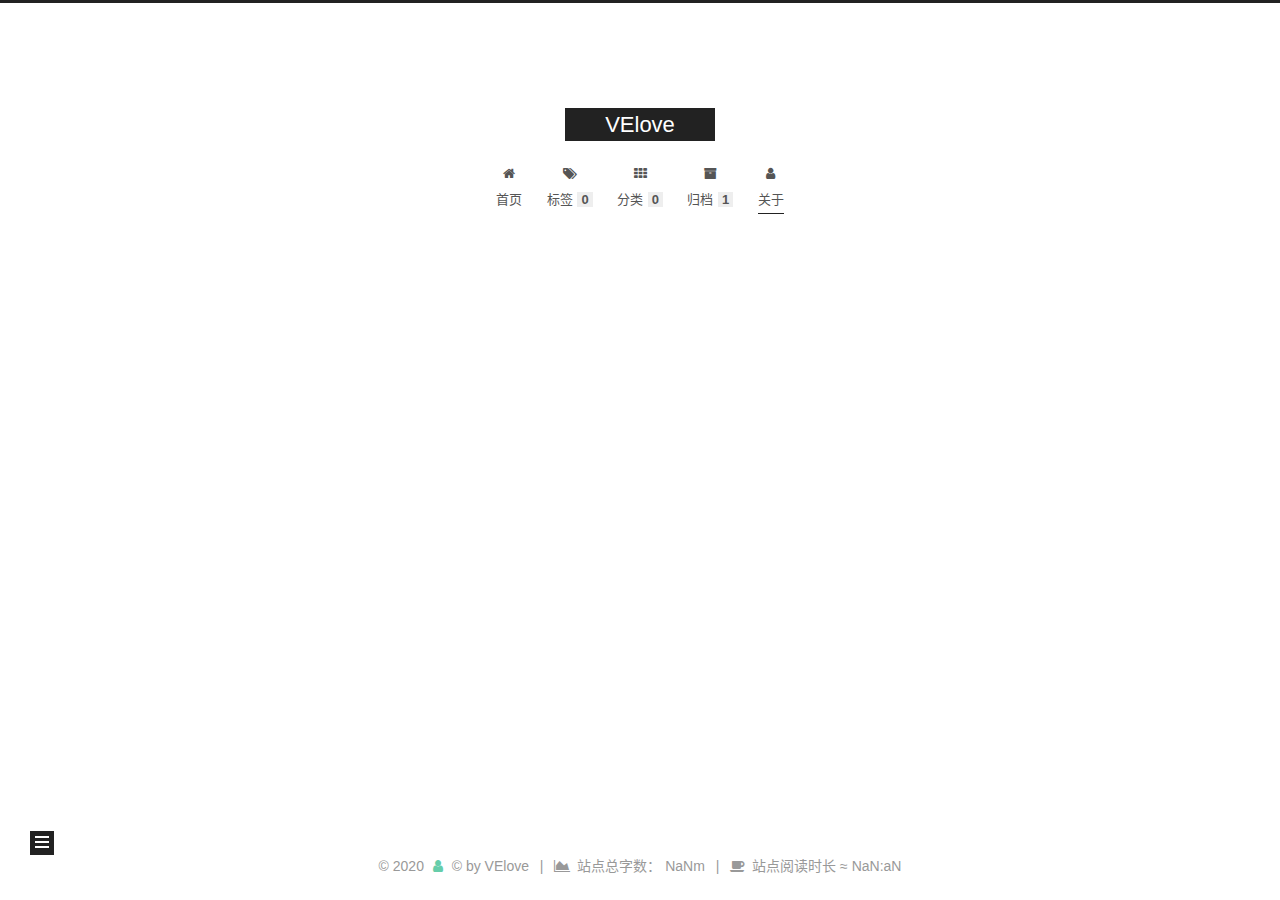
==== about/index.html @ 778637ce "Site updated: 2020-02-23 23:08:24" ====
<!DOCTYPE html>
<html lang="zh-CN">
<head>
  <meta charset="UTF-8">
<meta name="viewport" content="width=device-width, initial-scale=1, maximum-scale=2">
<meta name="theme-color" content="#222">
<meta name="generator" content="Hexo 4.2.0">
  <link rel="apple-touch-icon" sizes="180x180" href="/images/apple-touch-icon-next.png">
  <link rel="icon" type="image/png" sizes="32x32" href="/images/favicon-32x32-next.png">
  <link rel="icon" type="image/png" sizes="16x16" href="/images/favicon-16x16-next.png">
  <link rel="mask-icon" href="/images/logo.svg" color="#222">

<link rel="stylesheet" href="/css/main.css">


<link rel="stylesheet" href="/lib/font-awesome/css/font-awesome.min.css">

<script id="hexo-configurations">
    var NexT = window.NexT || {};
    var CONFIG = {"hostname":"bibibile.github.io","root":"/","scheme":"Muse","version":"7.7.1","exturl":false,"sidebar":{"position":"left","display":"post","padding":18,"offset":12,"onmobile":false},"copycode":{"enable":false,"show_result":false,"style":null},"back2top":{"enable":true,"sidebar":false,"scrollpercent":true},"bookmark":{"enable":false,"color":"#222","save":"auto"},"fancybox":false,"mediumzoom":false,"lazyload":false,"pangu":false,"comments":{"style":"tabs","active":null,"storage":true,"lazyload":false,"nav":null},"algolia":{"hits":{"per_page":10},"labels":{"input_placeholder":"Search for Posts","hits_empty":"We didn't find any results for the search: ${query}","hits_stats":"${hits} results found in ${time} ms"}},"localsearch":{"enable":false,"trigger":"auto","top_n_per_article":1,"unescape":false,"preload":false},"motion":{"enable":true,"async":false,"transition":{"post_block":"fadeIn","post_header":"slideDownIn","post_body":"slideDownIn","coll_header":"slideLeftIn","sidebar":"slideUpIn"}}};
  </script>

  <meta name="description" content="心中有猛虎却细嗅蔷薇">
<meta property="og:type" content="website">
<meta property="og:title" content="about">
<meta property="og:url" content="http://bibibile.github.io/about/index.html">
<meta property="og:site_name" content="VElove">
<meta property="og:description" content="心中有猛虎却细嗅蔷薇">
<meta property="og:locale" content="zh_CN">
<meta property="article:published_time" content="2020-02-23T12:32:43.000Z">
<meta property="article:modified_time" content="2020-02-23T12:32:43.561Z">
<meta property="article:author" content="VElove">
<meta name="twitter:card" content="summary">

<link rel="canonical" href="http://bibibile.github.io/about/">


<script id="page-configurations">
  // https://hexo.io/docs/variables.html
  CONFIG.page = {
    sidebar: "",
    isHome: false,
    isPost: false
  };
</script>

  <title>about | VElove
  </title>
  






  <noscript>
  <style>
  .use-motion .brand,
  .use-motion .menu-item,
  .sidebar-inner,
  .use-motion .post-block,
  .use-motion .pagination,
  .use-motion .comments,
  .use-motion .post-header,
  .use-motion .post-body,
  .use-motion .collection-header { opacity: initial; }

  .use-motion .site-title,
  .use-motion .site-subtitle {
    opacity: initial;
    top: initial;
  }

  .use-motion .logo-line-before i { left: initial; }
  .use-motion .logo-line-after i { right: initial; }
  </style>
</noscript>

</head>

<body itemscope itemtype="http://schema.org/WebPage">
  <div class="container use-motion">
    <div class="headband"></div>

    <header class="header" itemscope itemtype="http://schema.org/WPHeader">
      <div class="header-inner"><div class="site-brand-container">
  <div class="site-nav-toggle">
    <div class="toggle" aria-label="切换导航栏">
      <span class="toggle-line toggle-line-first"></span>
      <span class="toggle-line toggle-line-middle"></span>
      <span class="toggle-line toggle-line-last"></span>
    </div>
  </div>

  <div class="site-meta">

    <div>
      <a href="/" class="brand" rel="start">
        <span class="logo-line-before"><i></i></span>
        <span class="site-title">VElove</span>
        <span class="logo-line-after"><i></i></span>
      </a>
    </div>
  </div>

  <div class="site-nav-right"></div>
</div>


<nav class="site-nav">
  
  <ul id="menu" class="menu">
        <li class="menu-item menu-item-home">

    <a href="/" rel="section"><i class="fa fa-fw fa-home"></i>首页</a>

  </li>
        <li class="menu-item menu-item-tags">

    <a href="/tags/" rel="section"><i class="fa fa-fw fa-tags"></i>标签<span class="badge">0</span></a>

  </li>
        <li class="menu-item menu-item-categories">

    <a href="/categories/" rel="section"><i class="fa fa-fw fa-th"></i>分类<span class="badge">0</span></a>

  </li>
        <li class="menu-item menu-item-archives">

    <a href="/archives/" rel="section"><i class="fa fa-fw fa-archive"></i>归档<span class="badge">1</span></a>

  </li>
        <li class="menu-item menu-item-about">

    <a href="/about/" rel="section"><i class="fa fa-fw fa-user"></i>关于</a>

  </li>
  </ul>

</nav>
</div>
    </header>

    
  <div class="back-to-top">
    <i class="fa fa-arrow-up"></i>
    <span>0%</span>
  </div>


    <main class="main">
      <div class="main-inner">
        <div class="content-wrap">
          
  
  

          <div class="content">
            

  <div class="posts-expand">
    
    
    
    <div class="post-block" lang="zh-CN">
      <header class="post-header">

<h1 class="post-title" itemprop="name headline">about
</h1>

<div class="post-meta">
  

</div>

</header>

      
      
      
      <div class="post-body">
          
      </div>
      
      
      
    </div>
    

    
    
    
  </div>


          </div>
          

<script>
  window.addEventListener('tabs:register', () => {
    let activeClass = CONFIG.comments.activeClass;
    if (CONFIG.comments.storage) {
      activeClass = localStorage.getItem('comments_active') || activeClass;
    }
    if (activeClass) {
      let activeTab = document.querySelector(`a[href="#comment-${activeClass}"]`);
      if (activeTab) {
        activeTab.click();
      }
    }
  });
  if (CONFIG.comments.storage) {
    window.addEventListener('tabs:click', event => {
      if (!event.target.matches('.tabs-comment .tab-content .tab-pane')) return;
      let commentClass = event.target.classList[1];
      localStorage.setItem('comments_active', commentClass);
    });
  }
</script>

        </div>
          
  
  <div class="toggle sidebar-toggle">
    <span class="toggle-line toggle-line-first"></span>
    <span class="toggle-line toggle-line-middle"></span>
    <span class="toggle-line toggle-line-last"></span>
  </div>

  <aside class="sidebar">
    <div class="sidebar-inner">

      <ul class="sidebar-nav motion-element">
        <li class="sidebar-nav-toc">
          文章目录
        </li>
        <li class="sidebar-nav-overview">
          站点概览
        </li>
      </ul>

      <!--noindex-->
      <div class="post-toc-wrap sidebar-panel">
      </div>
      <!--/noindex-->

      <div class="site-overview-wrap sidebar-panel">
        <div class="site-author motion-element" itemprop="author" itemscope itemtype="http://schema.org/Person">
  <p class="site-author-name" itemprop="name">VElove</p>
  <div class="site-description" itemprop="description">心中有猛虎却细嗅蔷薇</div>
</div>
<div class="site-state-wrap motion-element">
  <nav class="site-state">
      <div class="site-state-item site-state-posts">
          <a href="/archives/">
        
          <span class="site-state-item-count">1</span>
          <span class="site-state-item-name">日志</span>
        </a>
      </div>
  </nav>
</div>
  <div class="links-of-author motion-element">
      <span class="links-of-author-item">
        <a href="https://github.com/bibibile" title="GitHub → https:&#x2F;&#x2F;github.com&#x2F;bibibile" rel="noopener" target="_blank"><i class="fa fa-fw fa-github"></i>GitHub</a>
      </span>
      <span class="links-of-author-item">
        <a href="mailto:babav5@163.com" title="E-Mail → mailto:babav5@163.com" rel="noopener" target="_blank"><i class="fa fa-fw fa-envelope"></i>E-Mail</a>
      </span>
      <span class="links-of-author-item">
        <a href="https://instagram.com/vvei1" title="Instagram → https:&#x2F;&#x2F;instagram.com&#x2F;vvei1" rel="noopener" target="_blank"><i class="fa fa-fw fa-instagram"></i>Instagram</a>
      </span>
  </div>
  <div class="cc-license motion-element" itemprop="license">
    <a href="https://creativecommons.org/licenses/by-nc-sa/4.0/" class="cc-opacity" rel="noopener" target="_blank"><img src="/images/cc-by-nc-sa.svg" alt="Creative Commons"></a>
  </div>



      </div>

    </div>
  </aside>
  <div id="sidebar-dimmer"></div>


      </div>
    </main>

    <footer class="footer">
      <div class="footer-inner">
        

<div class="copyright">
  
  &copy; 
  <span itemprop="copyrightYear">2020</span>
  <span class="with-love">
    <i class="fa fa-user"></i>
  </span>
  <span class="author" itemprop="copyrightHolder">© by VElove</span>
    <span class="post-meta-divider">|</span>
    <span class="post-meta-item-icon">
      <i class="fa fa-area-chart"></i>
    </span>
      <span class="post-meta-item-text">站点总字数：</span>
    <span title="站点总字数">NaNm</span>
    <span class="post-meta-divider">|</span>
    <span class="post-meta-item-icon">
      <i class="fa fa-coffee"></i>
    </span>
      <span class="post-meta-item-text">站点阅读时长 &asymp;</span>
    <span title="站点阅读时长">NaN:aN</span>
</div>

        








      </div>
    </footer>
  </div>

  
  <script src="/lib/anime.min.js"></script>
  <script src="/lib/velocity/velocity.min.js"></script>
  <script src="/lib/velocity/velocity.ui.min.js"></script>

<script src="/js/utils.js"></script>

<script src="/js/motion.js"></script>


<script src="/js/schemes/muse.js"></script>


<script src="/js/next-boot.js"></script>




  















  

  

</body>
</html>
<!-- 页面点击小红心 -->
<script type="text/javascript" src="/js/love.js"></script>
---- css/main.css ----
:root {
  --body-bg-color: #fff;
  --content-bg-color: #fff;
  --card-bg-color: #f5f5f5;
  --text-color: #555;
  --link-color: #555;
  --link-hover-color: #222;
  --brand-color: #fff;
  --brand-hover-color: #fff;
  --table-row-odd-bg-color: #f9f9f9;
  --table-row-hover-bg-color: #f5f5f5;
  --menu-item-bg-color: #f5f5f5;
}
html {
  line-height: 1.15; /* 1 */
  -webkit-text-size-adjust: 100%; /* 2 */
}
body {
  margin: 0;
}
main {
  display: block;
}
h1 {
  font-size: 2em;
  margin: 0.67em 0;
}
hr {
  box-sizing: content-box; /* 1 */
  height: 0; /* 1 */
  overflow: visible; /* 2 */
}
pre {
  font-family: monospace, monospace; /* 1 */
  font-size: 1em; /* 2 */
}
a {
  background: transparent;
}
abbr[title] {
  border-bottom: none; /* 1 */
  text-decoration: underline; /* 2 */
  text-decoration: underline dotted; /* 2 */
}
b,
strong {
  font-weight: bolder;
}
code,
kbd,
samp {
  font-family: monospace, monospace; /* 1 */
  font-size: 1em; /* 2 */
}
small {
  font-size: 80%;
}
sub,
sup {
  font-size: 75%;
  line-height: 0;
  position: relative;
  vertical-align: baseline;
}
sub {
  bottom: -0.25em;
}
sup {
  top: -0.5em;
}
img {
  border-style: none;
}
button,
input,
optgroup,
select,
textarea {
  font-family: inherit; /* 1 */
  font-size: 100%; /* 1 */
  line-height: 1.15; /* 1 */
  margin: 0; /* 2 */
}
button,
input {
/* 1 */
  overflow: visible;
}
button,
select {
/* 1 */
  text-transform: none;
}
button,
[type='button'],
[type='reset'],
[type='submit'] {
  -webkit-appearance: button;
}
button::-moz-focus-inner,
[type='button']::-moz-focus-inner,
[type='reset']::-moz-focus-inner,
[type='submit']::-moz-focus-inner {
  border-style: none;
  padding: 0;
}
button:-moz-focusring,
[type='button']:-moz-focusring,
[type='reset']:-moz-focusring,
[type='submit']:-moz-focusring {
  outline: 1px dotted ButtonText;
}
fieldset {
  padding: 0.35em 0.75em 0.625em;
}
legend {
  box-sizing: border-box; /* 1 */
  color: inherit; /* 2 */
  display: table; /* 1 */
  max-width: 100%; /* 1 */
  padding: 0; /* 3 */
  white-space: normal; /* 1 */
}
progress {
  vertical-align: baseline;
}
textarea {
  overflow: auto;
}
[type='checkbox'],
[type='radio'] {
  box-sizing: border-box; /* 1 */
  padding: 0; /* 2 */
}
[type='number']::-webkit-inner-spin-button,
[type='number']::-webkit-outer-spin-button {
  height: auto;
}
[type='search'] {
  outline-offset: -2px; /* 2 */
  -webkit-appearance: textfield; /* 1 */
}
[type='search']::-webkit-search-decoration {
  -webkit-appearance: none;
}
::-webkit-file-upload-button {
  font: inherit; /* 2 */
  -webkit-appearance: button; /* 1 */
}
details {
  display: block;
}
summary {
  display: list-item;
}
template {
  display: none;
}
[hidden] {
  display: none;
}
::selection {
  background: #262a30;
  color: #fff;
}
html,
body {
  height: 100%;
}
body {
  background: var(--body-bg-color);
  color: var(--text-color);
  font-family: 'Lato', "PingFang SC", "Microsoft YaHei", sans-serif;
  font-size: 1em;
  line-height: 2;
}
@media (max-width: 991px) {
  body {
    padding-left: 0 !important;
    padding-right: 0 !important;
  }
}
h1,
h2,
h3,
h4,
h5,
h6 {
  font-family: 'Lato', "PingFang SC", "Microsoft YaHei", sans-serif;
  font-weight: bold;
  line-height: 1.5;
  margin: 20px 0 15px;
}
h1 {
  font-size: 1.5em;
}
h2 {
  font-size: 1.375em;
}
h3 {
  font-size: 1.25em;
}
h4 {
  font-size: 1.125em;
}
h5 {
  font-size: 1em;
}
h6 {
  font-size: 0.875em;
}
p {
  margin: 0 0 20px 0;
}
a,
span.exturl {
  border-bottom: 1px solid #999;
  color: var(--link-color);
  outline: 0;
  text-decoration: none;
  overflow-wrap: break-word;
  word-wrap: break-word;
  cursor: pointer;
}
a:hover,
span.exturl:hover {
  border-bottom-color: var(--link-hover-color);
  color: var(--link-hover-color);
}
iframe,
img,
video {
  display: block;
  margin-left: auto;
  margin-right: auto;
  max-width: 100%;
}
hr {
  background-image: repeating-linear-gradient(-45deg, #ddd, #ddd 4px, transparent 4px, transparent 8px);
  border: 0;
  height: 3px;
  margin: 40px 0;
}
blockquote {
  border-left: 4px solid #ddd;
  color: #666;
  margin: 0;
  padding: 0 15px;
}
blockquote cite::before {
  content: '-';
  padding: 0 5px;
}
dt {
  font-weight: bold;
}
dd {
  margin: 0;
  padding: 0;
}
kbd {
  background-color: #f5f5f5;
  background-image: linear-gradient(#eee, #fff, #eee);
  border: 1px solid #ccc;
  border-radius: 0.2em;
  box-shadow: 0.1em 0.1em 0.2em rgba(0,0,0,0.1);
  font-family: inherit;
  padding: 0.1em 0.3em;
  white-space: nowrap;
}
.table-container {
  overflow: auto;
}
table {
  border-collapse: collapse;
  border-spacing: 0;
  font-size: 0.875em;
  margin: 0 0 20px 0;
  width: 100%;
}
tbody tr:nth-of-type(odd) {
  background: var(--table-row-odd-bg-color);
}
tbody tr:hover {
  background: var(--table-row-hover-bg-color);
}
caption,
th,
td {
  font-weight: normal;
  padding: 8px;
  text-align: left;
  vertical-align: middle;
}
th,
td {
  border: 1px solid #ddd;
  border-bottom: 3px solid #ddd;
}
th {
  font-weight: 700;
  padding-bottom: 10px;
}
td {
  border-bottom-width: 1px;
}
.btn {
  background: #222;
  border: 2px solid #222;
  border-radius: 0;
  color: #fff;
  display: inline-block;
  font-size: 0.875em;
  line-height: 2;
  padding: 0 20px;
  text-decoration: none;
  transition-property: background-color;
  transition-delay: 0s;
  transition-duration: 0.2s;
  transition-timing-function: ease-in-out;
}
.btn:hover {
  background: #fff;
  border-color: #222;
  color: #222;
}
.btn + .btn {
  margin: 0 0 8px 8px;
}
.btn .fa-fw {
  text-align: left;
  width: 1.285714285714286em;
}
.toggle {
  line-height: 0;
}
.toggle .toggle-line {
  background: #fff;
  display: inline-block;
  height: 2px;
  left: 0;
  position: relative;
  top: 0;
  transition: all 0.4s;
  vertical-align: top;
  width: 100%;
}
.toggle .toggle-line:not(:first-child) {
  margin-top: 3px;
}
.toggle.toggle-arrow .toggle-line-first {
  left: 50%;
  top: 2px;
  transform: rotate(45deg);
  width: 50%;
}
.toggle.toggle-arrow .toggle-line-middle {
  left: 2px;
  width: 90%;
}
.toggle.toggle-arrow .toggle-line-last {
  left: 50%;
  top: -2px;
  transform: rotate(-45deg);
  width: 50%;
}
.toggle.toggle-close .toggle-line-first {
  transform: rotate(-45deg);
  top: 5px;
}
.toggle.toggle-close .toggle-line-middle {
  opacity: 0;
}
.toggle.toggle-close .toggle-line-last {
  transform: rotate(45deg);
  top: -5px;
}
.highlight,
pre {
  background: #f7f7f7;
  color: #4d4d4c;
  line-height: 1.6;
  margin: 0 auto 20px;
}
pre,
code {
  font-family: consolas, Menlo, monospace, "PingFang SC", "Microsoft YaHei";
}
code {
  background: #eee;
  border-radius: 3px;
  color: #555;
  padding: 2px 4px;
  overflow-wrap: break-word;
  word-wrap: break-word;
}
.highlight *::selection {
  background: #d6d6d6;
}
.highlight pre {
  border: 0;
  margin: 0;
  padding: 10px 0;
}
.highlight table {
  border: 0;
  margin: 0;
  width: auto;
}
.highlight td {
  border: 0;
  padding: 0;
}
.highlight figcaption {
  background: #eee;
  color: #4d4d4c;
  font-size: 0.875em;
  line-height: 1.2;
  padding: 0.5em;
}
.highlight figcaption::before,
.highlight figcaption::after {
  content: ' ';
  display: table;
}
.highlight figcaption::after {
  clear: both;
}
.highlight figcaption a {
  color: #4d4d4c;
  float: right;
}
.highlight figcaption a:hover {
  border-bottom-color: #4d4d4c;
}
.highlight .gutter {
  -moz-user-select: none;
  -ms-user-select: none;
  -webkit-user-select: none;
  user-select: none;
}
.highlight .gutter pre {
  background: #eff2f3;
  color: #869194;
  padding-left: 10px;
  padding-right: 10px;
  text-align: right;
}
.highlight .code pre {
  background: #f7f7f7;
  padding-left: 10px;
  width: 100%;
}
.gist table {
  width: auto;
}
.gist table td {
  border: 0;
}
pre {
  overflow: auto;
  padding: 10px;
}
pre code {
  background: none;
  color: #4d4d4c;
  font-size: 0.875em;
  padding: 0;
  text-shadow: none;
}
pre .deletion {
  background: #fdd;
}
pre .addition {
  background: #dfd;
}
pre .meta {
  color: #eab700;
  -moz-user-select: none;
  -ms-user-select: none;
  -webkit-user-select: none;
  user-select: none;
}
pre .comment {
  color: #8e908c;
}
pre .variable,
pre .attribute,
pre .tag,
pre .name,
pre .regexp,
pre .ruby .constant,
pre .xml .tag .title,
pre .xml .pi,
pre .xml .doctype,
pre .html .doctype,
pre .css .id,
pre .css .class,
pre .css .pseudo {
  color: #c82829;
}
pre .number,
pre .preprocessor,
pre .built_in,
pre .builtin-name,
pre .literal,
pre .params,
pre .constant,
pre .command {
  color: #f5871f;
}
pre .ruby .class .title,
pre .css .rules .attribute,
pre .string,
pre .symbol,
pre .value,
pre .inheritance,
pre .header,
pre .ruby .symbol,
pre .xml .cdata,
pre .special,
pre .formula {
  color: #718c00;
}
pre .title,
pre .css .hexcolor {
  color: #3e999f;
}
pre .function,
pre .python .decorator,
pre .python .title,
pre .ruby .function .title,
pre .ruby .title .keyword,
pre .perl .sub,
pre .javascript .title,
pre .coffeescript .title {
  color: #4271ae;
}
pre .keyword,
pre .javascript .function {
  color: #8959a8;
}
.blockquote-center {
  border-left: none;
  margin: 40px 0;
  padding: 0;
  position: relative;
  text-align: center;
}
.blockquote-center::before,
.blockquote-center::after {
  background-repeat: no-repeat;
  background-size: 22px 22px;
  content: ' ';
  display: block;
  height: 24px;
  opacity: 0.2;
  position: absolute;
  width: 100%;
}
.blockquote-center::before {
  background-image: url("../images/quote-l.svg");
  background-position: 0 -6px;
  border-top: 1px solid #ccc;
  top: -20px;
}
.blockquote-center::after {
  background-image: url("../images/quote-r.svg");
  background-position: 100% 8px;
  border-bottom: 1px solid #ccc;
  bottom: -20px;
}
.blockquote-center p,
.blockquote-center div {
  text-align: center;
}
.post-body .group-picture img {
  margin: 0 auto;
  padding: 0 3px;
}
.group-picture-row {
  margin-bottom: 6px;
  overflow: hidden;
}
.group-picture-column {
  float: left;
  margin-bottom: 10px;
}
.post-body .label {
  color: #555;
  display: inline;
  padding: 0 2px;
}
.post-body .label.default {
  background: #f0f0f0;
}
.post-body .label.primary {
  background: #efe6f7;
}
.post-body .label.info {
  background: #e5f2f8;
}
.post-body .label.success {
  background: #e7f4e9;
}
.post-body .label.warning {
  background: #fcf6e1;
}
.post-body .label.danger {
  background: #fae8eb;
}
.post-body .tabs {
  margin-bottom: 20px;
}
.post-body .tabs,
.tabs-comment {
  display: block;
  padding-top: 10px;
  position: relative;
}
.post-body .tabs ul.nav-tabs,
.tabs-comment ul.nav-tabs {
  display: flex;
  flex-wrap: wrap;
  margin: 0;
  margin-bottom: -1px;
  padding: 0;
}
@media (max-width: 413px) {
  .post-body .tabs ul.nav-tabs,
  .tabs-comment ul.nav-tabs {
    display: block;
    margin-bottom: 5px;
  }
}
.post-body .tabs ul.nav-tabs li.tab,
.tabs-comment ul.nav-tabs li.tab {
  border-bottom: 1px solid #ddd;
  border-left: 1px solid transparent;
  border-right: 1px solid transparent;
  border-top: 3px solid transparent;
  flex-grow: 1;
  list-style-type: none;
  border-radius: 0 0 0 0;
}
@media (max-width: 413px) {
  .post-body .tabs ul.nav-tabs li.tab,
  .tabs-comment ul.nav-tabs li.tab {
    border-bottom: 1px solid transparent;
    border-left: 3px solid transparent;
    border-right: 1px solid transparent;
    border-top: 1px solid transparent;
  }
}
@media (max-width: 413px) {
  .post-body .tabs ul.nav-tabs li.tab,
  .tabs-comment ul.nav-tabs li.tab {
    border-radius: 0;
  }
}
.post-body .tabs ul.nav-tabs li.tab a,
.tabs-comment ul.nav-tabs li.tab a {
  border-bottom: initial;
  display: block;
  line-height: 1.8;
  outline: 0;
  padding: 0.25em 0.75em;
  text-align: center;
  transition-delay: 0s;
  transition-duration: 0.2s;
  transition-timing-function: ease-out;
}
.post-body .tabs ul.nav-tabs li.tab a i,
.tabs-comment ul.nav-tabs li.tab a i {
  width: 1.285714285714286em;
}
.post-body .tabs ul.nav-tabs li.tab.active,
.tabs-comment ul.nav-tabs li.tab.active {
  border-bottom: 1px solid transparent;
  border-left: 1px solid #ddd;
  border-right: 1px solid #ddd;
  border-top: 3px solid #fc6423;
}
@media (max-width: 413px) {
  .post-body .tabs ul.nav-tabs li.tab.active,
  .tabs-comment ul.nav-tabs li.tab.active {
    border-bottom: 1px solid #ddd;
    border-left: 3px solid #fc6423;
    border-right: 1px solid #ddd;
    border-top: 1px solid #ddd;
  }
}
.post-body .tabs ul.nav-tabs li.tab.active a,
.tabs-comment ul.nav-tabs li.tab.active a {
  color: var(--link-color);
  cursor: default;
}
.post-body .tabs .tab-content .tab-pane,
.tabs-comment .tab-content .tab-pane {
  border: 1px solid #ddd;
  border-top: 0;
  padding: 20px 20px 0 20px;
  border-radius: 0;
}
.post-body .tabs .tab-content .tab-pane:not(.active),
.tabs-comment .tab-content .tab-pane:not(.active) {
  display: none;
}
.post-body .tabs .tab-content .tab-pane.active,
.tabs-comment .tab-content .tab-pane.active {
  display: block;
}
.post-body .tabs .tab-content .tab-pane.active:nth-of-type(1),
.tabs-comment .tab-content .tab-pane.active:nth-of-type(1) {
  border-radius: 0 0 0 0;
}
@media (max-width: 413px) {
  .post-body .tabs .tab-content .tab-pane.active:nth-of-type(1),
  .tabs-comment .tab-content .tab-pane.active:nth-of-type(1) {
    border-radius: 0;
  }
}
.post-body .note {
  border-radius: 3px;
  margin-bottom: 20px;
  padding: 15px;
  position: relative;
  border: 1px solid #eee;
  border-left-width: 5px;
}
.post-body .note h2,
.post-body .note h3,
.post-body .note h4,
.post-body .note h5,
.post-body .note h6 {
  margin-top: 0;
  border-bottom: initial;
  margin-bottom: 0;
  padding-top: 0;
}
.post-body .note p:first-child,
.post-body .note ul:first-child,
.post-body .note ol:first-child,
.post-body .note table:first-child,
.post-body .note pre:first-child,
.post-body .note blockquote:first-child,
.post-body .note img:first-child {
  margin-top: 0;
}
.post-body .note p:last-child,
.post-body .note ul:last-child,
.post-body .note ol:last-child,
.post-body .note table:last-child,
.post-body .note pre:last-child,
.post-body .note blockquote:last-child,
.post-body .note img:last-child {
  margin-bottom: 0;
}
.post-body .note.default {
  border-left-color: #777;
}
.post-body .note.default h2,
.post-body .note.default h3,
.post-body .note.default h4,
.post-body .note.default h5,
.post-body .note.default h6 {
  color: #777;
}
.post-body .note.primary {
  border-left-color: #6f42c1;
}
.post-body .note.primary h2,
.post-body .note.primary h3,
.post-body .note.primary h4,
.post-body .note.primary h5,
.post-body .note.primary h6 {
  color: #6f42c1;
}
.post-body .note.info {
  border-left-color: #428bca;
}
.post-body .note.info h2,
.post-body .note.info h3,
.post-body .note.info h4,
.post-body .note.info h5,
.post-body .note.info h6 {
  color: #428bca;
}
.post-body .note.success {
  border-left-color: #5cb85c;
}
.post-body .note.success h2,
.post-body .note.success h3,
.post-body .note.success h4,
.post-body .note.success h5,
.post-body .note.success h6 {
  color: #5cb85c;
}
.post-body .note.warning {
  border-left-color: #f0ad4e;
}
.post-body .note.warning h2,
.post-body .note.warning h3,
.post-body .note.warning h4,
.post-body .note.warning h5,
.post-body .note.warning h6 {
  color: #f0ad4e;
}
.post-body .note.danger {
  border-left-color: #d9534f;
}
.post-body .note.danger h2,
.post-body .note.danger h3,
.post-body .note.danger h4,
.post-body .note.danger h5,
.post-body .note.danger h6 {
  color: #d9534f;
}
.pagination .prev,
.pagination .next,
.pagination .page-number,
.pagination .space {
  display: inline-block;
  margin: 0 10px;
  padding: 0 11px;
  position: relative;
  top: -1px;
}
@media (max-width: 767px) {
  .pagination .prev,
  .pagination .next,
  .pagination .page-number,
  .pagination .space {
    margin: 0 5px;
  }
}
.pagination {
  border-top: 1px solid #eee;
  margin: 120px 0 0;
  text-align: center;
}
.pagination .prev,
.pagination .next,
.pagination .page-number {
  border-bottom: 0;
  border-top: 1px solid #eee;
  transition-property: border-color;
  transition-delay: 0s;
  transition-duration: 0.2s;
  transition-timing-function: ease-in-out;
}
.pagination .prev:hover,
.pagination .next:hover,
.pagination .page-number:hover {
  border-top-color: #222;
}
.pagination .space {
  margin: 0;
  padding: 0;
}
.pagination .prev {
  margin-left: 0;
}
.pagination .next {
  margin-right: 0;
}
.pagination .page-number.current {
  background: #ccc;
  border-top-color: #ccc;
  color: #fff;
}
@media (max-width: 767px) {
  .pagination {
    border-top: none;
  }
  .pagination .prev,
  .pagination .next,
  .pagination .page-number {
    border-bottom: 1px solid #eee;
    border-top: 0;
    margin-bottom: 10px;
    padding: 0 10px;
  }
  .pagination .prev:hover,
  .pagination .next:hover,
  .pagination .page-number:hover {
    border-bottom-color: #222;
  }
}
.comments {
  margin: 60px 20px 0;
  overflow: hidden;
}
.comment-button-group {
  display: flex;
  flex-wrap: wrap-reverse;
  justify-content: center;
  margin: 1em 0;
}
.comment-button-group .comment-button {
  margin: 0.1em 0.2em;
}
.comment-button-group .comment-button.active {
  background: #fff;
  border-color: #222;
  color: #222;
}
.comment-position {
  display: none;
}
.comment-position.active {
  display: block;
}
.tabs-comment {
  background: var(--content-bg-color);
  margin-top: 4em;
  padding-top: 0;
}
.tabs-comment .comments {
  border: 0;
  box-shadow: none;
  margin-top: 0;
  padding-top: 0;
}
.container {
  min-height: 100%;
  position: relative;
}
.main-inner {
  margin: 0 auto;
  width: 700px;
}
@media (min-width: 1200px) {
  .main-inner {
    width: 800px;
  }
}
@media (min-width: 1600px) {
  .main-inner {
    width: 900px;
  }
}
.header {
  background: transparent;
}
.header-inner {
  margin: 0 auto;
  width: 700px;
}
@media (min-width: 1200px) {
  .header-inner {
    width: 800px;
  }
}
@media (min-width: 1600px) {
  .header-inner {
    width: 900px;
  }
}
.site-brand-container {
  display: flex;
  flex-shrink: 0;
  padding: 0 10px;
}
.headband {
  background: #222;
  height: 3px;
}
.site-meta {
  flex-grow: 1;
  text-align: center;
}
@media (max-width: 767px) {
  .site-meta {
    text-align: center;
  }
}
.brand {
  border-bottom: none;
  color: var(--brand-color);
  display: inline-block;
  line-height: 1.375em;
  padding: 0 40px;
  position: relative;
}
.brand:hover {
  color: var(--brand-hover-color);
}
.site-title {
  display: inline-block;
  font-family: 'Lato', "PingFang SC", "Microsoft YaHei", sans-serif;
  font-size: 1.375em;
  font-weight: normal;
  line-height: 1.5;
  vertical-align: top;
}
.site-subtitle {
  color: #999;
  font-size: 0.8125em;
  margin: 10px 0;
}
.use-motion .brand {
  opacity: 0;
}
.use-motion .site-title,
.use-motion .site-subtitle,
.use-motion .custom-logo-image {
  opacity: 0;
  position: relative;
  top: -10px;
}
.site-nav-toggle {
  display: none;
}
@media (max-width: 767px) {
  .site-nav-toggle {
    display: flex;
    flex-direction: column;
    justify-content: center;
  }
}
.site-nav-toggle .toggle {
  padding: 10px;
  width: 22px;
}
.site-nav-toggle .toggle .toggle-line {
  background: var(--text-color);
  border-radius: 1px;
}
.site-nav-right {
  display: none;
  width: 42px;
}
@media (max-width: 767px) {
  .site-nav-right {
    display: block;
  }
}
.site-nav {
  display: block;
}
@media (max-width: 767px) {
  .site-nav {
    clear: both;
    display: none;
  }
}
.site-nav.site-nav-on {
  display: block;
}
.menu {
  margin-top: 20px;
  padding-left: 0;
  text-align: center;
}
.menu-item {
  display: inline-block;
  list-style: none;
  margin: 0 10px;
}
@media (max-width: 767px) {
  .menu-item {
    margin-top: 10px;
  }
}
.menu-item a,
.menu-item span.exturl {
  border-bottom: 0;
  display: block;
  font-size: 0.8125em;
  transition-property: border-color;
  transition-delay: 0s;
  transition-duration: 0.2s;
  transition-timing-function: ease-in-out;
}
@media (hover: none) {
  .menu-item a:hover,
  .menu-item span.exturl:hover {
    border-bottom-color: transparent !important;
  }
}
.menu-item .fa {
  margin-right: 8px;
}
.menu-item .badge {
  display: inline-block;
  font-weight: bold;
  line-height: 1;
  margin-left: 0.35em;
  margin-top: 0.35em;
  text-align: center;
  white-space: nowrap;
}
@media (max-width: 767px) {
  .menu-item .badge {
    float: right;
    margin-left: 0;
  }
}
.menu-item-active a,
.menu .menu-item a:hover,
.menu .menu-item span.exturl:hover {
  background: var(--menu-item-bg-color);
}
.use-motion .menu-item {
  opacity: 0;
}
.sidebar {
  background: #222;
  bottom: 0;
  box-shadow: inset 0 2px 6px #000;
  position: fixed;
  top: 0;
}
@media (max-width: 991px) {
  .sidebar {
    display: none;
  }
}
.sidebar-inner {
  color: #999;
  padding: 18px 10px;
  text-align: center;
}
.cc-license {
  margin-top: 10px;
  text-align: center;
}
.cc-license .cc-opacity {
  border-bottom: none;
  opacity: 0.7;
}
.cc-license .cc-opacity:hover {
  opacity: 0.9;
}
.cc-license img {
  display: inline-block;
}
.site-author-image {
  border: 2px solid #333;
  display: block;
  margin: 0 auto;
  max-width: 96px;
  padding: 2px;
}
.site-author-name {
  color: #f5f5f5;
  font-weight: normal;
  margin: 5px 0 0;
  text-align: center;
}
.site-description {
  color: #999;
  font-size: 1em;
  margin-top: 5px;
  text-align: center;
}
.links-of-author {
  margin-top: 15px;
}
.links-of-author a,
.links-of-author span.exturl {
  border-bottom-color: #555;
  display: inline-block;
  font-size: 0.8125em;
  margin-bottom: 10px;
  margin-right: 10px;
  vertical-align: middle;
}
.links-of-author a::before,
.links-of-author span.exturl::before {
  background: #e767ff;
  border-radius: 50%;
  content: ' ';
  display: inline-block;
  height: 4px;
  margin-right: 3px;
  vertical-align: middle;
  width: 4px;
}
.sidebar-button {
  margin-top: 15px;
}
.sidebar-button a {
  border: 1px solid #fc6423;
  border-radius: 4px;
  color: #fc6423;
  display: inline-block;
  padding: 0 15px;
}
.sidebar-button a .fa {
  margin-right: 5px;
}
.sidebar-button a:hover {
  background: #fc6423;
  border: 1px solid #fc6423;
  color: #fff;
}
.sidebar-button a:hover .fa {
  color: #fff;
}
.links-of-blogroll {
  font-size: 0.8125em;
  margin-top: 10px;
}
.links-of-blogroll-title {
  font-size: 0.875em;
  font-weight: 600;
  margin-top: 0;
}
.links-of-blogroll-list {
  list-style: none;
  margin: 0;
  padding: 0;
}
#sidebar-dimmer {
  display: none;
}
@media (max-width: 767px) {
  #sidebar-dimmer {
    background: #000;
    display: block;
    height: 100%;
    left: 100%;
    opacity: 0;
    position: fixed;
    top: 0;
    width: 100%;
    z-index: 1100;
  }
  .sidebar-active + #sidebar-dimmer {
    opacity: 0.7;
    transform: translateX(-100%);
    transition: opacity 0.5s;
  }
}
.sidebar-nav {
  margin: 0;
  padding-bottom: 20px;
  padding-left: 0;
}
.sidebar-nav li {
  border-bottom: 1px solid transparent;
  color: #555;
  cursor: pointer;
  display: inline-block;
  font-size: 0.875em;
}
.sidebar-nav li.sidebar-nav-overview {
  margin-left: 10px;
}
.sidebar-nav li:hover {
  color: #f5f5f5;
}
.sidebar-nav .sidebar-nav-active {
  border-bottom-color: #87daff;
  color: #87daff;
}
.sidebar-nav .sidebar-nav-active:hover {
  color: #87daff;
}
.sidebar-panel {
  display: none;
  overflow-x: hidden;
  overflow-y: auto;
}
.sidebar-panel-active {
  display: block;
}
.sidebar-toggle {
  background: #222;
  bottom: 45px;
  cursor: pointer;
  height: 14px;
  left: 30px;
  padding: 5px;
  position: fixed;
  width: 14px;
  z-index: 1300;
}
@media (max-width: 991px) {
  .sidebar-toggle {
    left: 20px;
    opacity: 0.8;
    display: none;
  }
}
.sidebar-toggle:hover .toggle-line {
  background: #87daff;
}
.post-toc {
  font-size: 0.875em;
}
.post-toc ol {
  list-style: none;
  margin: 0;
  padding: 0 2px 5px 10px;
  text-align: left;
}
.post-toc ol > ol {
  padding-left: 0;
}
.post-toc ol a {
  transition-property: all;
  transition-delay: 0s;
  transition-duration: 0.2s;
  transition-timing-function: ease-in-out;
}
.post-toc .nav-item {
  line-height: 1.8;
  overflow: hidden;
  text-overflow: ellipsis;
  white-space: nowrap;
}
.post-toc .nav .nav-child {
  display: none;
}
.post-toc .nav .active > .nav-child {
  display: block;
}
.post-toc .nav .active-current > .nav-child {
  display: block;
}
.post-toc .nav .active-current > .nav-child > .nav-item {
  display: block;
}
.post-toc .nav .active > a {
  border-bottom-color: #87daff;
  color: #87daff;
}
.post-toc .nav .active-current > a {
  color: #87daff;
}
.post-toc .nav .active-current > a:hover {
  color: #87daff;
}
.site-state {
  display: flex;
  justify-content: center;
  line-height: 1.4;
  margin-top: 10px;
  overflow: hidden;
  text-align: center;
  white-space: nowrap;
}
.site-state-item {
  padding: 0 15px;
}
.site-state-item:not(:first-child) {
  border-left: 1px solid #333;
}
.site-state-item a {
  border-bottom: none;
}
.site-state-item-count {
  display: block;
  font-size: 1.25em;
  font-weight: 600;
  text-align: center;
}
.site-state-item-name {
  color: inherit;
  font-size: 0.875em;
}
.footer {
  color: #999;
  font-size: 0.875em;
  padding: 20px 0;
}
.footer.footer-fixed {
  bottom: 0;
  left: 0;
  position: absolute;
  right: 0;
}
.footer-inner {
  box-sizing: border-box;
  margin: 0 auto;
  text-align: center;
  width: 700px;
}
@media (min-width: 1200px) {
  .footer-inner {
    width: 800px;
  }
}
@media (min-width: 1600px) {
  .footer-inner {
    width: 900px;
  }
}
.with-love {
  color: #66CDAA;
  display: inline-block;
  margin: 0 5px;
  animation: iconAnimate 1.33s ease-in-out infinite;
}
.powered-by,
.theme-info {
  display: inline-block;
}
@-moz-keyframes iconAnimate {
  0%, 100% {
    transform: scale(1);
  }
  10%, 30% {
    transform: scale(0.9);
  }
  20%, 40%, 60%, 80% {
    transform: scale(1.1);
  }
  50%, 70% {
    transform: scale(1.1);
  }
}
@-webkit-keyframes iconAnimate {
  0%, 100% {
    transform: scale(1);
  }
  10%, 30% {
    transform: scale(0.9);
  }
  20%, 40%, 60%, 80% {
    transform: scale(1.1);
  }
  50%, 70% {
    transform: scale(1.1);
  }
}
@-o-keyframes iconAnimate {
  0%, 100% {
    transform: scale(1);
  }
  10%, 30% {
    transform: scale(0.9);
  }
  20%, 40%, 60%, 80% {
    transform: scale(1.1);
  }
  50%, 70% {
    transform: scale(1.1);
  }
}
@keyframes iconAnimate {
  0%, 100% {
    transform: scale(1);
  }
  10%, 30% {
    transform: scale(0.9);
  }
  20%, 40%, 60%, 80% {
    transform: scale(1.1);
  }
  50%, 70% {
    transform: scale(1.1);
  }
}
.back-to-top {
  font-size: 12px;
  text-align: center;
  transition-delay: 0s;
  transition-duration: 0.2s;
  transition-timing-function: ease-in-out;
}
.back-to-top {
  background: #222;
  bottom: -100px;
  box-sizing: border-box;
  color: #fff;
  cursor: pointer;
  left: 30px;
  opacity: 1;
  padding: 0 6px;
  position: fixed;
  transition-property: bottom;
  z-index: 1300;
  width: initial;
}
.back-to-top:hover {
  color: #87daff;
}
.back-to-top.back-to-top-on {
  bottom: 19px;
}
@media (max-width: 991px) {
  .back-to-top {
    left: 20px;
    opacity: 0.8;
  }
}
.post-body {
  font-family: 'Lato', "PingFang SC", "Microsoft YaHei", sans-serif;
  overflow-wrap: break-word;
  word-wrap: break-word;
}
@media (min-width: 1200px) {
  .post-body {
    font-size: 1.125em;
  }
}
.post-body span.exturl .fa {
  font-size: 0.875em;
  margin-left: 4px;
}
.post-body .image-caption,
.post-body .figure .caption {
  color: #999;
  font-size: 0.875em;
  font-weight: bold;
  line-height: 1;
  margin: -20px auto 15px;
  text-align: center;
}
.post-sticky-flag {
  display: inline-block;
  transform: rotate(30deg);
}
.post-button {
  margin-top: 40px;
  text-align: center;
}
.use-motion .post-block,
.use-motion .pagination,
.use-motion .comments {
  opacity: 0;
}
.use-motion .post-header {
  opacity: 0;
}
.use-motion .post-body {
  opacity: 0;
}
.use-motion .collection-header {
  opacity: 0;
}
.posts-collapse {
  margin-left: 55px;
  position: relative;
}
@media (max-width: 767px) {
  .posts-collapse {
    margin-left: 20px;
    margin-right: 20px;
  }
}
.posts-collapse .collection-title {
  font-size: 1.125em;
  position: relative;
}
.posts-collapse .collection-title::before {
  background: #999;
  border: 1px solid #fff;
  border-radius: 50%;
  content: ' ';
  height: 10px;
  left: 0;
  margin-left: -6px;
  margin-top: -4px;
  position: absolute;
  top: 50%;
  width: 10px;
}
.posts-collapse .collection-year {
  margin: 60px 0;
  position: relative;
}
.posts-collapse .collection-year::before {
  background: #bbb;
  border-radius: 50%;
  content: ' ';
  height: 8px;
  left: 0;
  margin-left: -4px;
  margin-top: -4px;
  position: absolute;
  top: 50%;
  width: 8px;
}
.posts-collapse .collection-header {
  display: inline-block;
  margin: 0 0 0 20px;
}
.posts-collapse .collection-header small {
  color: #bbb;
  margin-left: 5px;
}
.posts-collapse .post-header {
  border-bottom: 1px dashed #ccc;
  margin: 30px 0;
  padding-left: 15px;
  position: relative;
  transition-property: border;
  transition-delay: 0s;
  transition-duration: 0.2s;
  transition-timing-function: ease-in-out;
}
.posts-collapse .post-header::before {
  background: #bbb;
  border: 1px solid #fff;
  border-radius: 50%;
  content: ' ';
  height: 6px;
  left: 0;
  margin-left: -4px;
  position: absolute;
  top: 0.75em;
  transition-property: background;
  width: 6px;
  transition-delay: 0s;
  transition-duration: 0.2s;
  transition-timing-function: ease-in-out;
}
.posts-collapse .post-header:hover {
  border-bottom-color: #666;
}
.posts-collapse .post-header:hover::before {
  background: #222;
}
.posts-collapse .post-meta {
  display: inline;
  font-size: 0.75em;
  margin-right: 10px;
}
.posts-collapse .post-title {
  display: inline;
  font-size: 1em;
  font-weight: normal;
}
.posts-collapse .post-title a,
.posts-collapse .post-title span.exturl {
  border-bottom: none;
  color: var(--link-color);
}
.posts-collapse::before {
  background: #f5f5f5;
  content: ' ';
  height: 100%;
  left: 0;
  margin-left: -2px;
  position: absolute;
  top: 1.25em;
  width: 4px;
}
.posts-collapse .fa-external-link {
  font-size: 0.875em;
  margin-left: 5px;
}
.post-eof {
  background: #ccc;
  height: 1px;
  margin: 80px auto 60px;
  text-align: center;
  width: 8%;
}
.post-block:last-child .post-eof {
  display: none;
}
.posts-expand {
  padding-top: 40px;
}
@media (max-width: 767px) {
  .posts-expand {
    margin: 0 20px;
  }
}
@media (min-width: 992px) {
  .post-body {
    text-align: justify;
  }
}
@media (max-width: 991px) {
  .post-body {
    text-align: justify;
  }
}
.post-body h1,
.post-body h2,
.post-body h3,
.post-body h4,
.post-body h5,
.post-body h6 {
  padding-top: 10px;
}
.post-body h1 .header-anchor,
.post-body h2 .header-anchor,
.post-body h3 .header-anchor,
.post-body h4 .header-anchor,
.post-body h5 .header-anchor,
.post-body h6 .header-anchor {
  border-bottom-style: none;
  color: #ccc;
  float: right;
  margin-left: 10px;
  visibility: hidden;
}
.post-body h1 .header-anchor:hover,
.post-body h2 .header-anchor:hover,
.post-body h3 .header-anchor:hover,
.post-body h4 .header-anchor:hover,
.post-body h5 .header-anchor:hover,
.post-body h6 .header-anchor:hover {
  color: inherit;
}
.post-body h1:hover .header-anchor,
.post-body h2:hover .header-anchor,
.post-body h3:hover .header-anchor,
.post-body h4:hover .header-anchor,
.post-body h5:hover .header-anchor,
.post-body h6:hover .header-anchor {
  visibility: visible;
}
.post-body iframe,
.post-body img,
.post-body video {
  margin-bottom: 20px;
}
.post-body .video-container {
  height: 0;
  margin-bottom: 20px;
  overflow: hidden;
  padding-top: 75%;
  position: relative;
  width: 100%;
}
.post-body .video-container iframe,
.post-body .video-container object,
.post-body .video-container embed {
  height: 100%;
  left: 0;
  margin: 0;
  position: absolute;
  top: 0;
  width: 100%;
}
.post-gallery {
  align-items: center;
  display: grid;
  grid-gap: 10px;
  grid-template-columns: 1fr 1fr 1fr;
  margin-bottom: 20px;
}
@media (max-width: 767px) {
  .post-gallery {
    grid-template-columns: 1fr 1fr;
  }
}
.post-gallery a {
  border: 0;
}
.post-gallery img {
  margin: 0;
}
.posts-expand .post-header {
  font-size: 1.125em;
}
.posts-expand .post-title {
  font-weight: normal;
  margin: initial;
  text-align: center;
  overflow-wrap: break-word;
  word-wrap: break-word;
}
.posts-expand .post-title-link {
  border-bottom: none;
  color: var(--link-color);
  display: inline-block;
  position: relative;
  vertical-align: top;
}
.posts-expand .post-title-link::before {
  background: var(--link-color);
  bottom: 0;
  content: '';
  height: 2px;
  left: 0;
  position: absolute;
  transform: scaleX(0);
  visibility: hidden;
  width: 100%;
  transition-delay: 0s;
  transition-duration: 0.2s;
  transition-timing-function: ease-in-out;
}
.posts-expand .post-title-link:hover::before {
  transform: scaleX(1);
  visibility: visible;
}
.posts-expand .post-title-link .fa {
  font-size: 0.875em;
  margin-left: 5px;
}
.posts-expand .post-meta {
  color: #999;
  font-family: 'Lato', "PingFang SC", "Microsoft YaHei", sans-serif;
  font-size: 0.75em;
  margin: 3px 0 60px 0;
  text-align: center;
}
.posts-expand .post-meta .post-description {
  font-size: 0.875em;
  margin-top: 2px;
}
.posts-expand .post-meta time {
  border-bottom: 1px dashed #999;
  cursor: pointer;
}
.post-meta .post-meta-item + .post-meta-item::before {
  content: '|';
  margin: 0 0.5em;
}
.post-meta-divider {
  margin: 0 0.5em;
}
.post-meta-item-icon {
  margin-right: 3px;
}
@media (max-width: 991px) {
  .post-meta-item-icon {
    display: inline-block;
  }
}
@media (max-width: 991px) {
  .post-meta-item-text {
    display: none;
  }
}
.post-nav {
  border-top: 1px solid #eee;
  display: flex;
  justify-content: space-between;
  margin-top: 15px;
  padding-top: 10px;
}
.post-nav-item {
  flex: 1;
}
.post-nav-item a {
  border-bottom: none;
  display: block;
  font-size: 0.875em;
  line-height: 1.6;
  position: relative;
}
.post-nav-item a:active {
  top: 2px;
}
.post-nav-item .fa {
  font-size: 0.75em;
}
.post-nav-item:first-child {
  margin-right: 15px;
}
.post-nav-item:first-child a {
  padding-left: 5px;
}
.post-nav-item:first-child .fa {
  margin-right: 5px;
}
.post-nav-item:last-child {
  margin-left: 15px;
  text-align: right;
}
.post-nav-item:last-child a {
  padding-right: 5px;
}
.post-nav-item:last-child .fa {
  margin-left: 5px;
}
.rtl.post-body p,
.rtl.post-body a,
.rtl.post-body h1,
.rtl.post-body h2,
.rtl.post-body h3,
.rtl.post-body h4,
.rtl.post-body h5,
.rtl.post-body h6,
.rtl.post-body li,
.rtl.post-body ul,
.rtl.post-body ol {
  direction: rtl;
  font-family: UKIJ Ekran;
}
.rtl.post-title {
  font-family: UKIJ Ekran;
}
.post-tags {
  margin-top: 40px;
  text-align: center;
}
.post-tags a {
  display: inline-block;
  font-size: 0.8125em;
}
.post-tags a:not(:last-child) {
  margin-right: 10px;
}
.post-widgets {
  border-top: 1px solid #eee;
  margin-top: 15px;
  text-align: center;
}
.wp_rating {
  height: 20px;
  line-height: 20px;
  margin-top: 10px;
  padding-top: 6px;
  text-align: center;
}
.social-like {
  display: flex;
  font-size: 0.875em;
  justify-content: center;
  text-align: center;
}
.reward-container {
  margin: 20px auto;
  padding: 10px 0;
  text-align: center;
  width: 90%;
}
.reward-container button {
  background: #ff2a2a;
  border: 0;
  border-radius: 5px;
  color: #fff;
  cursor: pointer;
  line-height: 2;
  outline: 0;
  padding: 0 15px;
  vertical-align: text-top;
}
.reward-container button:hover {
  background: #f55;
}
#qr {
  padding-top: 20px;
}
#qr a {
  border: 0;
}
#qr img {
  display: inline-block;
  margin: 0.8em 2em 0 2em;
  max-width: 100%;
  width: 180px;
}
#qr p {
  text-align: center;
}
.post-copyright {
  background: var(--card-bg-color);
  border-left: 3px solid #ff2a2a;
  list-style: none;
  margin: 2em 0 0;
  padding: 0.5em 1em;
}
.category-all-page .category-all-title {
  text-align: center;
}
.category-all-page .category-all {
  margin-top: 20px;
}
.category-all-page .category-list {
  list-style: none;
  margin: 0;
  padding: 0;
}
.category-all-page .category-list-item {
  margin: 5px 10px;
}
.category-all-page .category-list-count {
  color: #bbb;
}
.category-all-page .category-list-count::before {
  content: ' (';
  display: inline;
}
.category-all-page .category-list-count::after {
  content: ') ';
  display: inline;
}
.category-all-page .category-list-child {
  padding-left: 10px;
}
.event-list {
  padding: 0;
}
.event-list hr {
  background: #222;
  margin: 20px 0 45px 0;
}
.event-list hr::after {
  background: #222;
  color: #fff;
  content: 'NOW';
  display: inline-block;
  font-weight: bold;
  padding: 0 5px;
  text-align: right;
}
.event-list .event {
  background: #222;
  margin: 20px 0;
  min-height: 40px;
  padding: 15px 0 15px 10px;
}
.event-list .event .event-summary {
  color: #fff;
  margin: 0;
  padding-bottom: 3px;
}
.event-list .event .event-summary::before {
  animation: dot-flash 1s alternate infinite ease-in-out;
  color: #fff;
  content: '\f111';
  display: inline-block;
  font-family: 'FontAwesome';
  font-size: 10px;
  margin-right: 25px;
  vertical-align: middle;
}
.event-list .event .event-relative-time {
  color: #bbb;
  display: inline-block;
  font-size: 12px;
  font-weight: normal;
  padding-left: 12px;
}
.event-list .event .event-details {
  color: #fff;
  display: block;
  line-height: 18px;
  margin-left: 56px;
  padding-bottom: 6px;
  padding-top: 3px;
  text-indent: -24px;
}
.event-list .event .event-details::before {
  color: #fff;
  display: inline-block;
  font-family: 'FontAwesome';
  margin-right: 9px;
  text-align: center;
  text-indent: 0;
  width: 14px;
}
.event-list .event .event-details.event-location::before {
  content: '\f041';
}
.event-list .event .event-details.event-duration::before {
  content: '\f017';
}
.event-list .event-past {
  background: #f5f5f5;
}
.event-list .event-past .event-summary,
.event-list .event-past .event-details {
  color: #bbb;
  opacity: 0.9;
}
.event-list .event-past .event-summary::before,
.event-list .event-past .event-details::before {
  animation: none;
  color: #bbb;
}
@-moz-keyframes dot-flash {
  from {
    opacity: 1;
    transform: scale(1);
  }
  to {
    opacity: 0;
    transform: scale(0.8);
  }
}
@-webkit-keyframes dot-flash {
  from {
    opacity: 1;
    transform: scale(1);
  }
  to {
    opacity: 0;
    transform: scale(0.8);
  }
}
@-o-keyframes dot-flash {
  from {
    opacity: 1;
    transform: scale(1);
  }
  to {
    opacity: 0;
    transform: scale(0.8);
  }
}
@keyframes dot-flash {
  from {
    opacity: 1;
    transform: scale(1);
  }
  to {
    opacity: 0;
    transform: scale(0.8);
  }
}
ul.breadcrumb {
  font-size: 0.75em;
  list-style: none;
  margin: 1em 0;
  padding: 0 2em;
  text-align: center;
}
ul.breadcrumb li {
  display: inline;
}
ul.breadcrumb li + li::before {
  content: '/\00a0';
  font-weight: normal;
  padding: 0.5em;
}
ul.breadcrumb li + li:last-child {
  font-weight: bold;
}
.tag-cloud {
  text-align: center;
}
.tag-cloud a {
  display: inline-block;
  margin: 10px;
}
.tag-cloud a:hover {
  color: #222 !important;
}
@media (max-width: 767px) {
  .header-inner,
  .main-inner,
  .footer-inner {
    width: auto;
  }
}
.header-inner {
  padding-top: 100px;
}
@media (max-width: 767px) {
  .header-inner {
    padding-top: 50px;
  }
}
.main-inner {
  padding-bottom: 60px;
}
.content {
  padding-top: 70px;
}
@media (max-width: 767px) {
  .content {
    padding-top: 35px;
  }
}
embed {
  display: block;
  margin: 0 auto 25px auto;
}
.custom-logo .site-meta-headline {
  text-align: center;
}
.custom-logo .site-title {
  color: #222;
  margin: 10px auto 0;
}
.custom-logo .site-title a {
  border: 0;
}
.custom-logo-image {
  background: #fff;
  margin: 0 auto;
  max-width: 150px;
  padding: 5px;
}
.brand {
  background: #222;
}
@media (max-width: 767px) {
  .site-nav {
    border-bottom: 1px solid #ddd;
    border-top: 1px solid #ddd;
    left: 0;
    margin: 0;
    padding: 0;
    width: 100%;
  }
}
.site-nav-toggle {
  top: 50px;
}
@media (max-width: 767px) {
  .menu {
    text-align: left;
  }
}
.menu-item-active a,
.menu .menu-item a:hover,
.menu .menu-item span.exturl:hover {
  background: transparent;
  border-bottom: 1px solid var(--link-hover-color) !important;
}
@media (max-width: 767px) {
  .menu-item-active a,
  .menu .menu-item a:hover,
  .menu .menu-item span.exturl:hover {
    border-bottom: 1px dotted #ddd !important;
  }
}
@media (max-width: 767px) {
  .menu .menu-item {
    display: block;
    margin: 0 10px;
  }
}
.menu .menu-item a,
.menu .menu-item span.exturl {
  border-bottom: 1px solid transparent;
}
@media (max-width: 767px) {
  .menu .menu-item a,
  .menu .menu-item span.exturl {
    padding: 5px 10px;
  }
}
@media (min-width: 768px) and (max-width: 991px) {
  .menu .menu-item .fa {
    display: block;
    line-height: 2;
    margin-right: 0;
    width: 100%;
  }
}
@media (min-width: 992px) {
  .menu .menu-item .fa {
    display: block;
    line-height: 2;
    margin-right: 0;
    width: 100%;
  }
}
.menu .menu-item .badge {
  background: #eee;
  padding: 1px 4px;
}
.sub-menu {
  margin: 10px 0;
}
.sub-menu .menu-item {
  display: inline-block;
}
.sidebar {
  left: -320px;
}
.sidebar.sidebar-active {
  left: 0;
}
.sidebar {
  width: 320px;
  z-index: 1200;
  transition-delay: 0s;
  transition-duration: 0.2s;
  transition-timing-function: ease-out;
}
.sidebar a,
.sidebar span.exturl {
  border-bottom-color: #555;
  color: #999;
}
.sidebar a:hover,
.sidebar span.exturl:hover {
  border-bottom-color: #eee;
  color: #eee;
}
.links-of-blogroll-item {
  padding: 2px 10px;
}
.links-of-blogroll-item a,
.links-of-blogroll-item span.exturl {
  box-sizing: border-box;
  display: inline-block;
  max-width: 280px;
  overflow: hidden;
  text-overflow: ellipsis;
  white-space: nowrap;
}
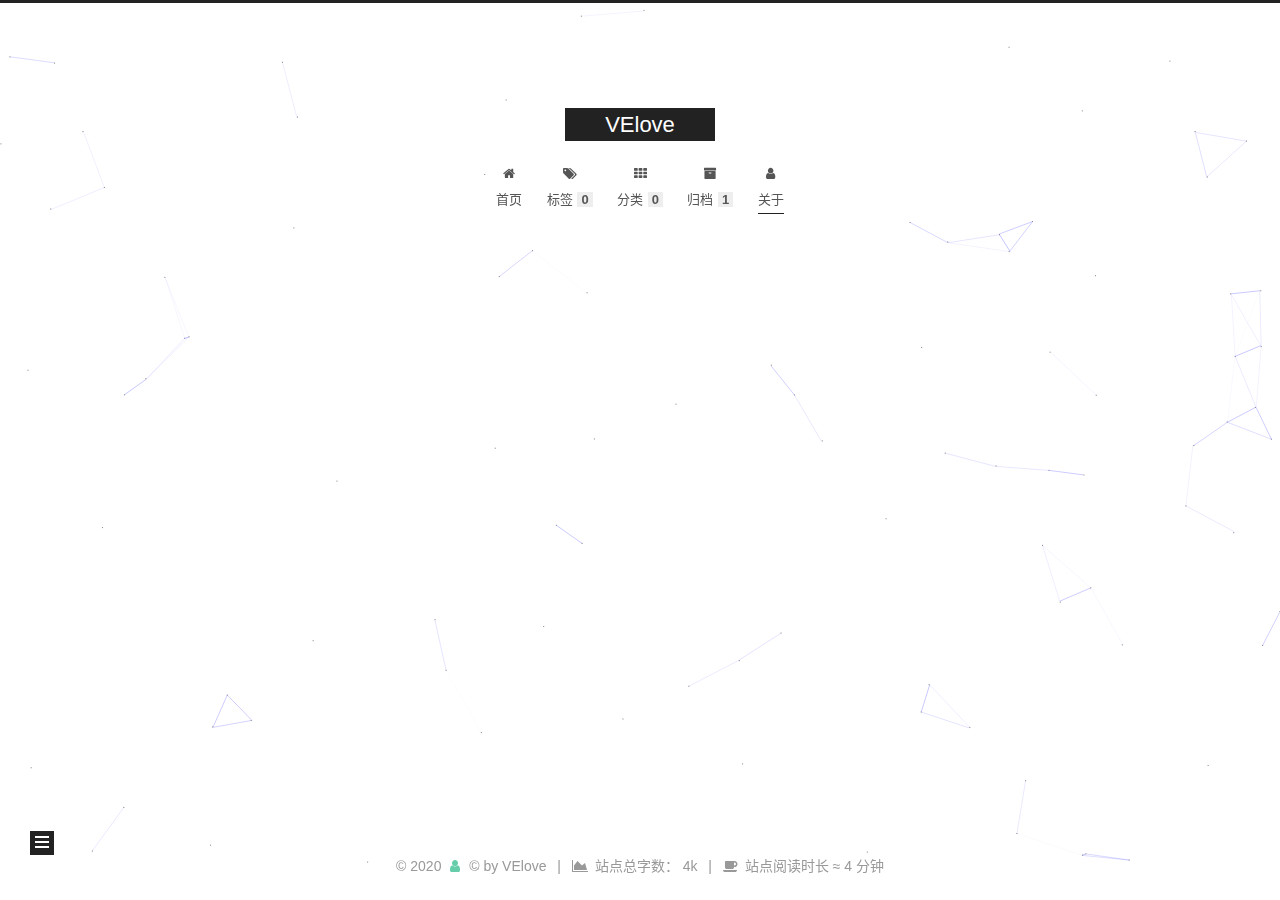
==== commit ed4fec94: "Site updated: 2020-02-23 23:17:54" ====
--- a/about/index.html
+++ b/about/index.html
@@ -304,13 +304,13 @@
       <i class="fa fa-area-chart"></i>
     </span>
       <span class="post-meta-item-text">站点总字数：</span>
-    <span title="站点总字数">NaNm</span>
+    <span title="站点总字数">4k</span>
     <span class="post-meta-divider">|</span>
     <span class="post-meta-item-icon">
       <i class="fa fa-coffee"></i>
     </span>
       <span class="post-meta-item-text">站点阅读时长 &asymp;</span>
-    <span title="站点阅读时长">NaN:aN</span>
+    <span title="站点阅读时长">4 分钟</span>
 </div>
 
         
@@ -327,6 +327,8 @@
   </div>
 
   
+  
+  <script color='0,0,255' opacity='0.5' zIndex='-1' count='99' src="/lib/canvas-nest/canvas-nest.min.js"></script>
   <script src="/lib/anime.min.js"></script>
   <script src="/lib/velocity/velocity.min.js"></script>
   <script src="/lib/velocity/velocity.ui.min.js"></script>
--- a/css/main.css
+++ b/css/main.css
@@ -1169,7 +1169,7 @@
 }
 .links-of-author a::before,
 .links-of-author span.exturl::before {
-  background: #e767ff;
+  background: #7cf742;
   border-radius: 50%;
   content: ' ';
   display: inline-block;
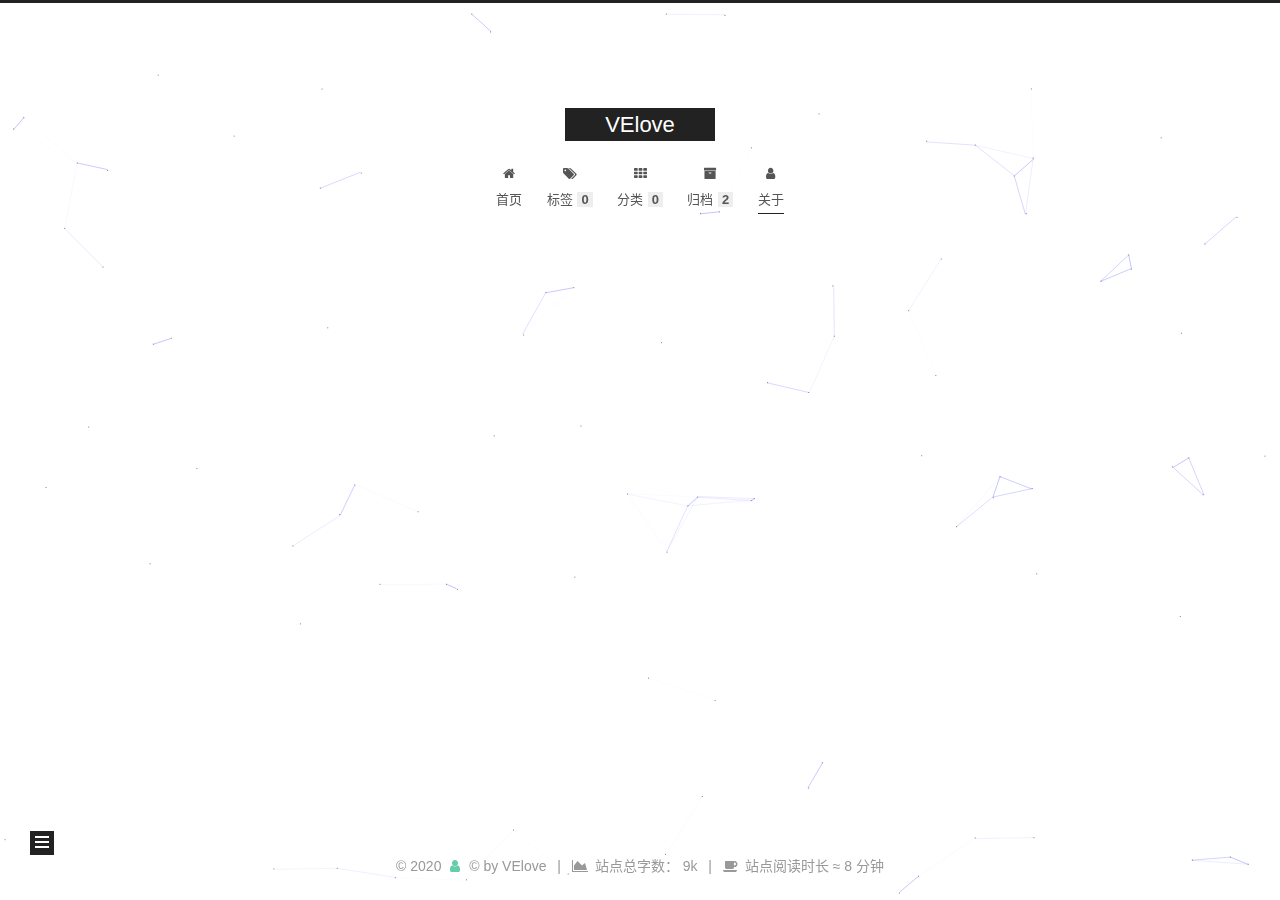
==== commit 3f67945c: "Site updated: 2020-02-25 21:09:29" ====
--- a/about/index.html
+++ b/about/index.html
@@ -127,7 +127,7 @@
   </li>
         <li class="menu-item menu-item-archives">
 
-    <a href="/archives/" rel="section"><i class="fa fa-fw fa-archive"></i>归档<span class="badge">1</span></a>
+    <a href="/archives/" rel="section"><i class="fa fa-fw fa-archive"></i>归档<span class="badge">2</span></a>
 
   </li>
         <li class="menu-item menu-item-about">
@@ -254,7 +254,7 @@
       <div class="site-state-item site-state-posts">
           <a href="/archives/">
         
-          <span class="site-state-item-count">1</span>
+          <span class="site-state-item-count">2</span>
           <span class="site-state-item-name">日志</span>
         </a>
       </div>
@@ -304,13 +304,13 @@
       <i class="fa fa-area-chart"></i>
     </span>
       <span class="post-meta-item-text">站点总字数：</span>
-    <span title="站点总字数">4k</span>
+    <span title="站点总字数">9k</span>
     <span class="post-meta-divider">|</span>
     <span class="post-meta-item-icon">
       <i class="fa fa-coffee"></i>
     </span>
       <span class="post-meta-item-text">站点阅读时长 &asymp;</span>
-    <span title="站点阅读时长">4 分钟</span>
+    <span title="站点阅读时长">8 分钟</span>
 </div>
 
         
--- a/css/main.css
+++ b/css/main.css
@@ -1142,6 +1142,13 @@
   margin: 0 auto;
   max-width: 96px;
   padding: 2px;
+  border-radius: 50%;
+}
+.site-author-image {
+  transition: transform 1s ease-out;
+}
+.site-author-image:hover {
+  transform: rotateZ(360deg);
 }
 .site-author-name {
   color: #f5f5f5;
@@ -1169,7 +1176,7 @@
 }
 .links-of-author a::before,
 .links-of-author span.exturl::before {
-  background: #7cf742;
+  background: #fffb38;
   border-radius: 50%;
   content: ' ';
   display: inline-block;
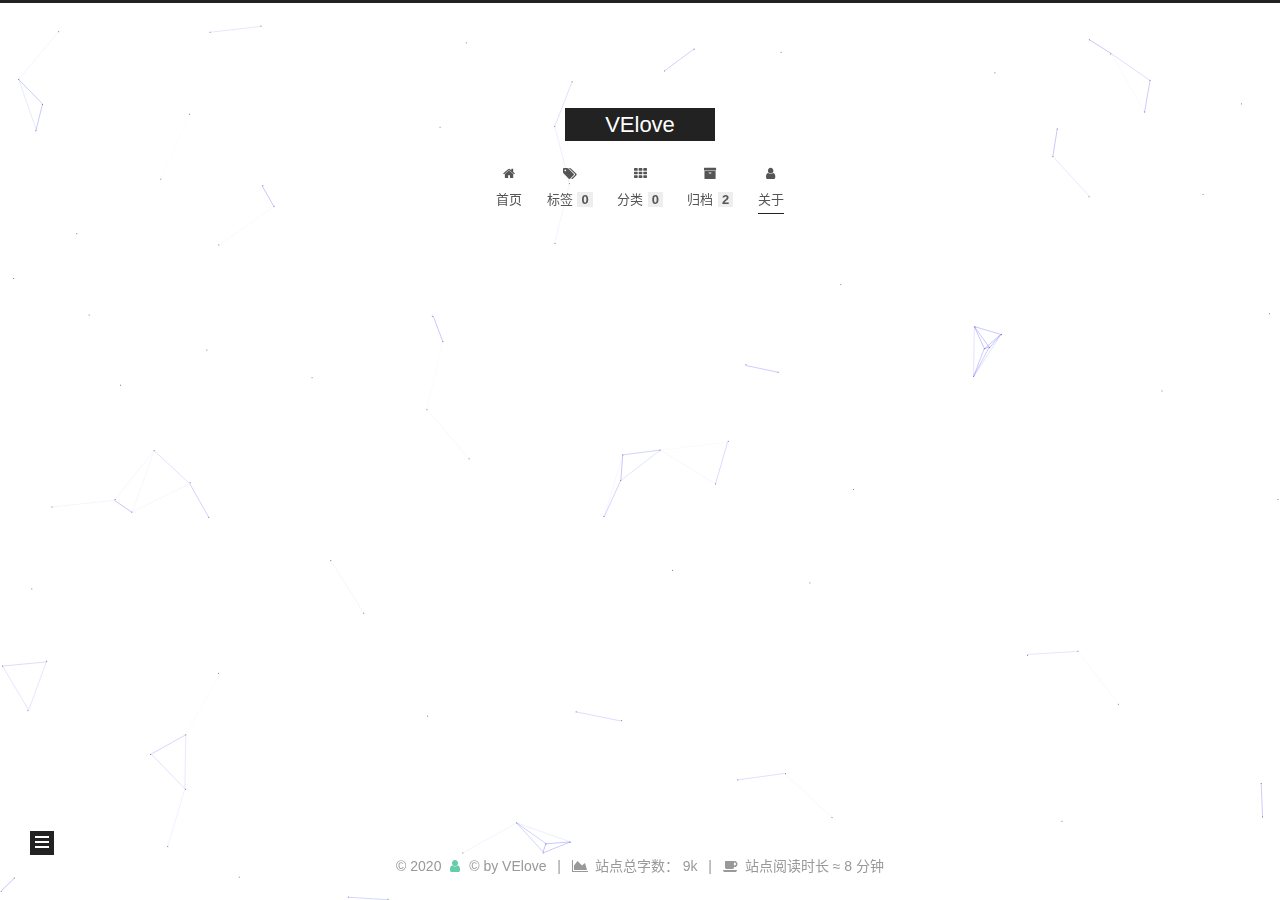
==== commit a0bc3555: "Site updated: 2020-02-25 21:25:18" ====
--- a/about/index.html
+++ b/about/index.html
@@ -246,6 +246,8 @@
 
       <div class="site-overview-wrap sidebar-panel">
         <div class="site-author motion-element" itemprop="author" itemscope itemtype="http://schema.org/Person">
+    <img class="site-author-image" itemprop="image" alt="VElove"
+      src="/images/xiaoyige.gif">
   <p class="site-author-name" itemprop="name">VElove</p>
   <div class="site-description" itemprop="description">心中有猛虎却细嗅蔷薇</div>
 </div>
--- a/css/main.css
+++ b/css/main.css
@@ -1176,7 +1176,7 @@
 }
 .links-of-author a::before,
 .links-of-author span.exturl::before {
-  background: #fffb38;
+  background: #0966b4;
   border-radius: 50%;
   content: ' ';
   display: inline-block;
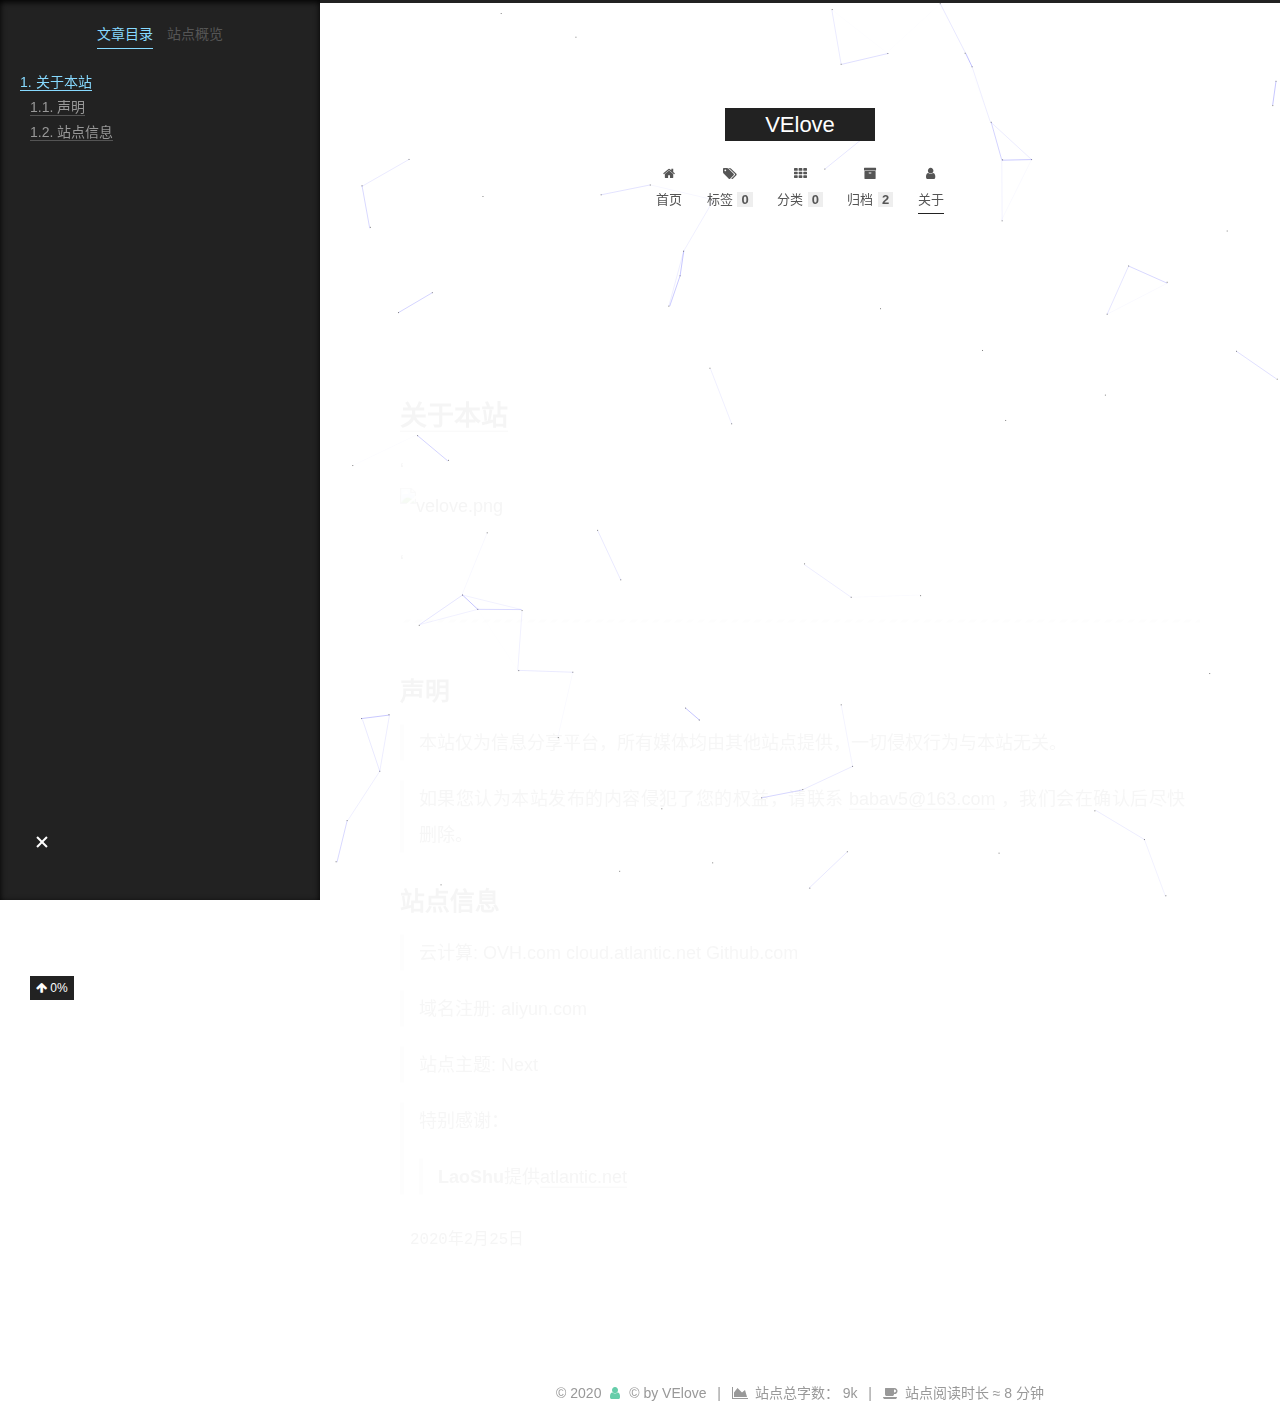
==== commit 988255d1: "Site updated: 2020-02-25 22:45:54" ====
--- a/about/index.html
+++ b/about/index.html
@@ -20,17 +20,19 @@
     var CONFIG = {"hostname":"bibibile.github.io","root":"/","scheme":"Muse","version":"7.7.1","exturl":false,"sidebar":{"position":"left","display":"post","padding":18,"offset":12,"onmobile":false},"copycode":{"enable":false,"show_result":false,"style":null},"back2top":{"enable":true,"sidebar":false,"scrollpercent":true},"bookmark":{"enable":false,"color":"#222","save":"auto"},"fancybox":false,"mediumzoom":false,"lazyload":false,"pangu":false,"comments":{"style":"tabs","active":null,"storage":true,"lazyload":false,"nav":null},"algolia":{"hits":{"per_page":10},"labels":{"input_placeholder":"Search for Posts","hits_empty":"We didn't find any results for the search: ${query}","hits_stats":"${hits} results found in ${time} ms"}},"localsearch":{"enable":false,"trigger":"auto","top_n_per_article":1,"unescape":false,"preload":false},"motion":{"enable":true,"async":false,"transition":{"post_block":"fadeIn","post_header":"slideDownIn","post_body":"slideDownIn","coll_header":"slideLeftIn","sidebar":"slideUpIn"}}};
   </script>
 
-  <meta name="description" content="心中有猛虎却细嗅蔷薇">
+  <meta name="description" content="关于本站‘‘  声明 本站仅为信息分享平台，所有媒体均由其他站点提供，一切侵权行为与本站无关。   如果您认为本站发布的内容侵犯了您的权益，请联系 babav5@163.com ，我们会在确认后尽快删除。  站点信息 云计算: OVH.com cloud.atlantic.net Github.com   域名注册: aliyun.com   站点主题: Next   特别感谢：  LaoShu提">
 <meta property="og:type" content="website">
-<meta property="og:title" content="about">
+<meta property="og:title" content="VElove">
 <meta property="og:url" content="http://bibibile.github.io/about/index.html">
 <meta property="og:site_name" content="VElove">
-<meta property="og:description" content="心中有猛虎却细嗅蔷薇">
+<meta property="og:description" content="关于本站‘‘  声明 本站仅为信息分享平台，所有媒体均由其他站点提供，一切侵权行为与本站无关。   如果您认为本站发布的内容侵犯了您的权益，请联系 babav5@163.com ，我们会在确认后尽快删除。  站点信息 云计算: OVH.com cloud.atlantic.net Github.com   域名注册: aliyun.com   站点主题: Next   特别感谢：  LaoShu提">
 <meta property="og:locale" content="zh_CN">
-<meta property="article:published_time" content="2020-02-23T12:32:43.000Z">
-<meta property="article:modified_time" content="2020-02-23T12:32:43.561Z">
+<meta property="og:image" content="https://i.loli.net/2020/02/25/oyphAnafsMZbWOU.png">
+<meta property="article:published_time" content="2020-02-25T14:45:32.047Z">
+<meta property="article:modified_time" content="2020-02-25T14:45:26.000Z">
 <meta property="article:author" content="VElove">
 <meta name="twitter:card" content="summary">
+<meta name="twitter:image" content="https://i.loli.net/2020/02/25/oyphAnafsMZbWOU.png">
 
 <link rel="canonical" href="http://bibibile.github.io/about/">
 
@@ -44,7 +46,7 @@
   };
 </script>
 
-  <title>about | VElove
+  <title> | VElove
   </title>
   
 
@@ -165,7 +167,7 @@
     <div class="post-block" lang="zh-CN">
       <header class="post-header">
 
-<h1 class="post-title" itemprop="name headline">about
+<h1 class="post-title" itemprop="name headline">
 </h1>
 
 <div class="post-meta">
@@ -179,7 +181,30 @@
       
       
       <div class="post-body">
-          
+          <h1 id="关于本站"><a href="#关于本站" class="headerlink" title="关于本站"></a><a href="https://bibibile.github.io/about/">关于本站</a></h1><p>‘<img src="https://i.loli.net/2020/02/25/oyphAnafsMZbWOU.png" alt="velove.png">‘</p>
+<hr>
+<h2 id="声明"><a href="#声明" class="headerlink" title="声明"></a>声明</h2><blockquote>
+<p>本站仅为信息分享平台，所有媒体均由其他站点提供，一切侵权行为与本站无关。</p>
+</blockquote>
+<blockquote>
+<p>如果您认为本站发布的内容侵犯了您的权益，请联系 <a href="mailto:babav5@163.com">babav5@163.com</a> ，我们会在确认后尽快删除。</p>
+</blockquote>
+<h2 id="站点信息"><a href="#站点信息" class="headerlink" title="站点信息"></a>站点信息</h2><blockquote>
+<p>云计算: OVH.com cloud.atlantic.net Github.com</p>
+</blockquote>
+<blockquote>
+<p>域名注册: aliyun.com</p>
+</blockquote>
+<blockquote>
+<p>站点主题: Next</p>
+</blockquote>
+<blockquote>
+<p>特别感谢：</p>
+<blockquote>
+<p><strong>LaoShu</strong>提供<a href="https://atlantic.net" target="_blank" rel="noopener">atlantic.net</a></p>
+</blockquote>
+</blockquote>
+<pre><code>2020年2月25日</code></pre>
       </div>
       
       
@@ -241,6 +266,7 @@
 
       <!--noindex-->
       <div class="post-toc-wrap sidebar-panel">
+          <div class="post-toc motion-element"><ol class="nav"><li class="nav-item nav-level-1"><a class="nav-link" href="#关于本站"><span class="nav-number">1.</span> <span class="nav-text">关于本站</span></a><ol class="nav-child"><li class="nav-item nav-level-2"><a class="nav-link" href="#声明"><span class="nav-number">1.1.</span> <span class="nav-text">声明</span></a></li><li class="nav-item nav-level-2"><a class="nav-link" href="#站点信息"><span class="nav-number">1.2.</span> <span class="nav-text">站点信息</span></a></li></ol></li></ol></div>
       </div>
       <!--/noindex-->
 
--- a/css/main.css
+++ b/css/main.css
@@ -1176,7 +1176,7 @@
 }
 .links-of-author a::before,
 .links-of-author span.exturl::before {
-  background: #0966b4;
+  background: #ff7dbf;
   border-radius: 50%;
   content: ' ';
   display: inline-block;
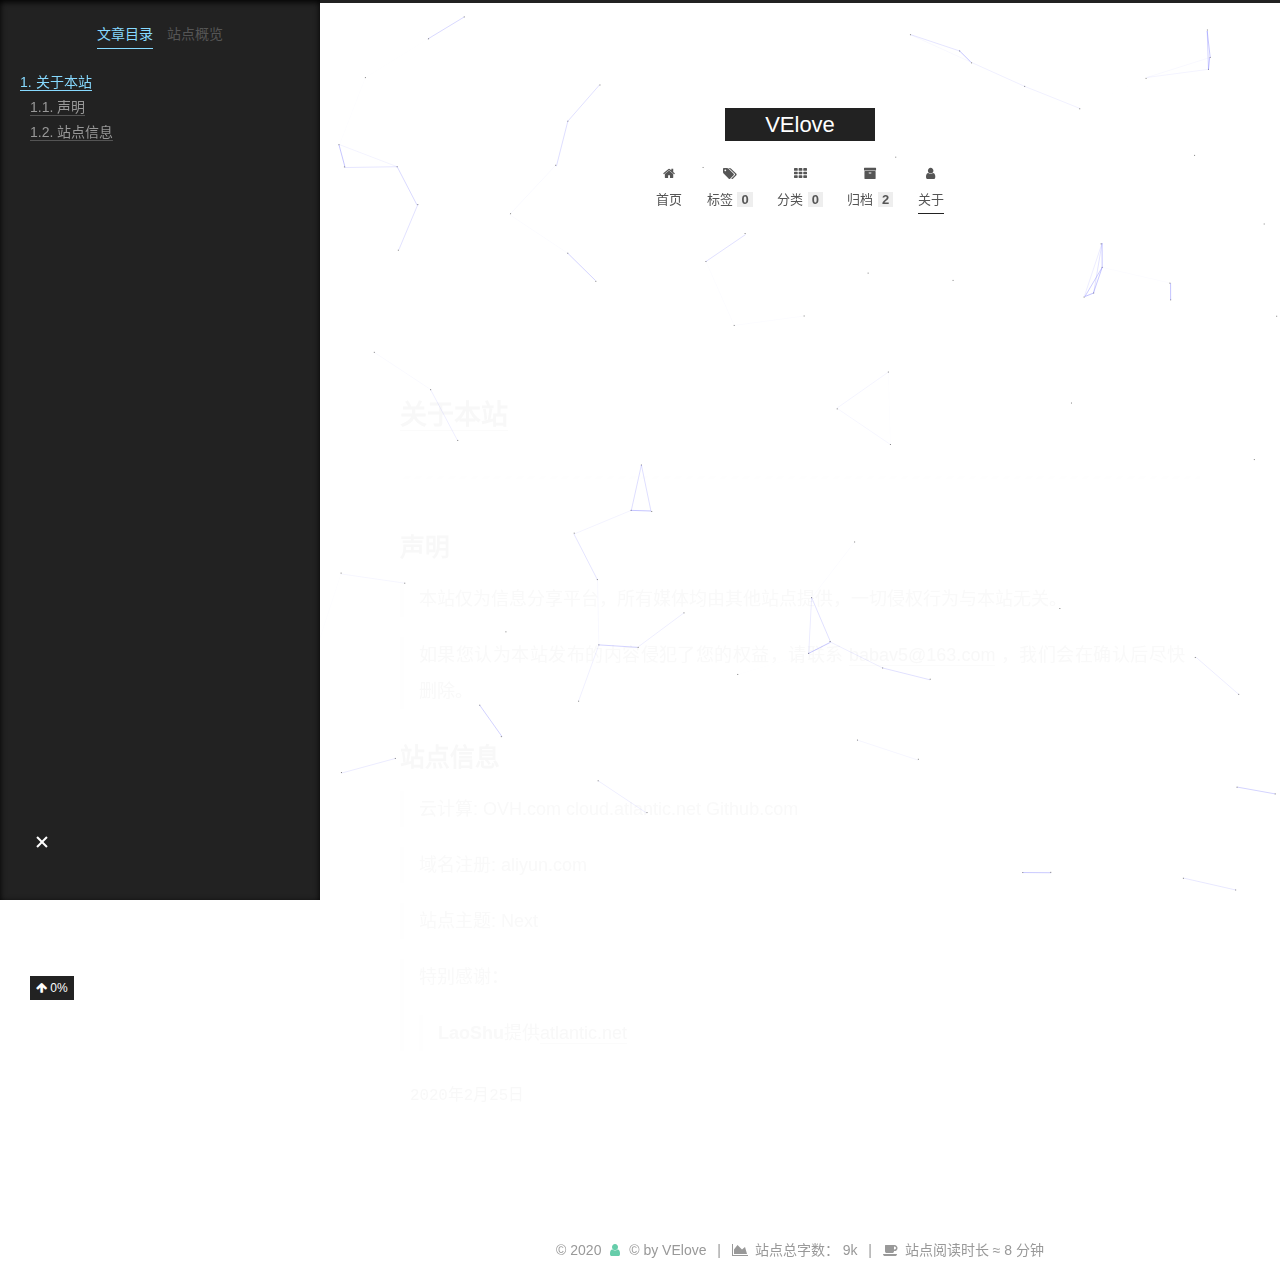
==== commit f8e80527: "Site updated: 2020-02-25 22:47:24" ====
--- a/about/index.html
+++ b/about/index.html
@@ -20,19 +20,17 @@
     var CONFIG = {"hostname":"bibibile.github.io","root":"/","scheme":"Muse","version":"7.7.1","exturl":false,"sidebar":{"position":"left","display":"post","padding":18,"offset":12,"onmobile":false},"copycode":{"enable":false,"show_result":false,"style":null},"back2top":{"enable":true,"sidebar":false,"scrollpercent":true},"bookmark":{"enable":false,"color":"#222","save":"auto"},"fancybox":false,"mediumzoom":false,"lazyload":false,"pangu":false,"comments":{"style":"tabs","active":null,"storage":true,"lazyload":false,"nav":null},"algolia":{"hits":{"per_page":10},"labels":{"input_placeholder":"Search for Posts","hits_empty":"We didn't find any results for the search: ${query}","hits_stats":"${hits} results found in ${time} ms"}},"localsearch":{"enable":false,"trigger":"auto","top_n_per_article":1,"unescape":false,"preload":false},"motion":{"enable":true,"async":false,"transition":{"post_block":"fadeIn","post_header":"slideDownIn","post_body":"slideDownIn","coll_header":"slideLeftIn","sidebar":"slideUpIn"}}};
   </script>
 
-  <meta name="description" content="关于本站‘‘  声明 本站仅为信息分享平台，所有媒体均由其他站点提供，一切侵权行为与本站无关。   如果您认为本站发布的内容侵犯了您的权益，请联系 babav5@163.com ，我们会在确认后尽快删除。  站点信息 云计算: OVH.com cloud.atlantic.net Github.com   域名注册: aliyun.com   站点主题: Next   特别感谢：  LaoShu提">
+  <meta name="description" content="关于本站 声明 本站仅为信息分享平台，所有媒体均由其他站点提供，一切侵权行为与本站无关。   如果您认为本站发布的内容侵犯了您的权益，请联系 babav5@163.com ，我们会在确认后尽快删除。  站点信息 云计算: OVH.com cloud.atlantic.net Github.com   域名注册: aliyun.com   站点主题: Next   特别感谢：  LaoShu提供at">
 <meta property="og:type" content="website">
 <meta property="og:title" content="VElove">
 <meta property="og:url" content="http://bibibile.github.io/about/index.html">
 <meta property="og:site_name" content="VElove">
-<meta property="og:description" content="关于本站‘‘  声明 本站仅为信息分享平台，所有媒体均由其他站点提供，一切侵权行为与本站无关。   如果您认为本站发布的内容侵犯了您的权益，请联系 babav5@163.com ，我们会在确认后尽快删除。  站点信息 云计算: OVH.com cloud.atlantic.net Github.com   域名注册: aliyun.com   站点主题: Next   特别感谢：  LaoShu提">
+<meta property="og:description" content="关于本站 声明 本站仅为信息分享平台，所有媒体均由其他站点提供，一切侵权行为与本站无关。   如果您认为本站发布的内容侵犯了您的权益，请联系 babav5@163.com ，我们会在确认后尽快删除。  站点信息 云计算: OVH.com cloud.atlantic.net Github.com   域名注册: aliyun.com   站点主题: Next   特别感谢：  LaoShu提供at">
 <meta property="og:locale" content="zh_CN">
-<meta property="og:image" content="https://i.loli.net/2020/02/25/oyphAnafsMZbWOU.png">
-<meta property="article:published_time" content="2020-02-25T14:45:32.047Z">
-<meta property="article:modified_time" content="2020-02-25T14:45:26.000Z">
+<meta property="article:published_time" content="2020-02-25T14:47:10.796Z">
+<meta property="article:modified_time" content="2020-02-25T14:46:59.000Z">
 <meta property="article:author" content="VElove">
 <meta name="twitter:card" content="summary">
-<meta name="twitter:image" content="https://i.loli.net/2020/02/25/oyphAnafsMZbWOU.png">
 
 <link rel="canonical" href="http://bibibile.github.io/about/">
 
@@ -181,8 +179,7 @@
       
       
       <div class="post-body">
-          <h1 id="关于本站"><a href="#关于本站" class="headerlink" title="关于本站"></a><a href="https://bibibile.github.io/about/">关于本站</a></h1><p>‘<img src="https://i.loli.net/2020/02/25/oyphAnafsMZbWOU.png" alt="velove.png">‘</p>
-<hr>
+          <h1 id="关于本站"><a href="#关于本站" class="headerlink" title="关于本站"></a><a href="https://bibibile.github.io/about/">关于本站</a></h1><hr>
 <h2 id="声明"><a href="#声明" class="headerlink" title="声明"></a>声明</h2><blockquote>
 <p>本站仅为信息分享平台，所有媒体均由其他站点提供，一切侵权行为与本站无关。</p>
 </blockquote>
--- a/css/main.css
+++ b/css/main.css
@@ -1176,7 +1176,7 @@
 }
 .links-of-author a::before,
 .links-of-author span.exturl::before {
-  background: #ff7dbf;
+  background: #428a88;
   border-radius: 50%;
   content: ' ';
   display: inline-block;
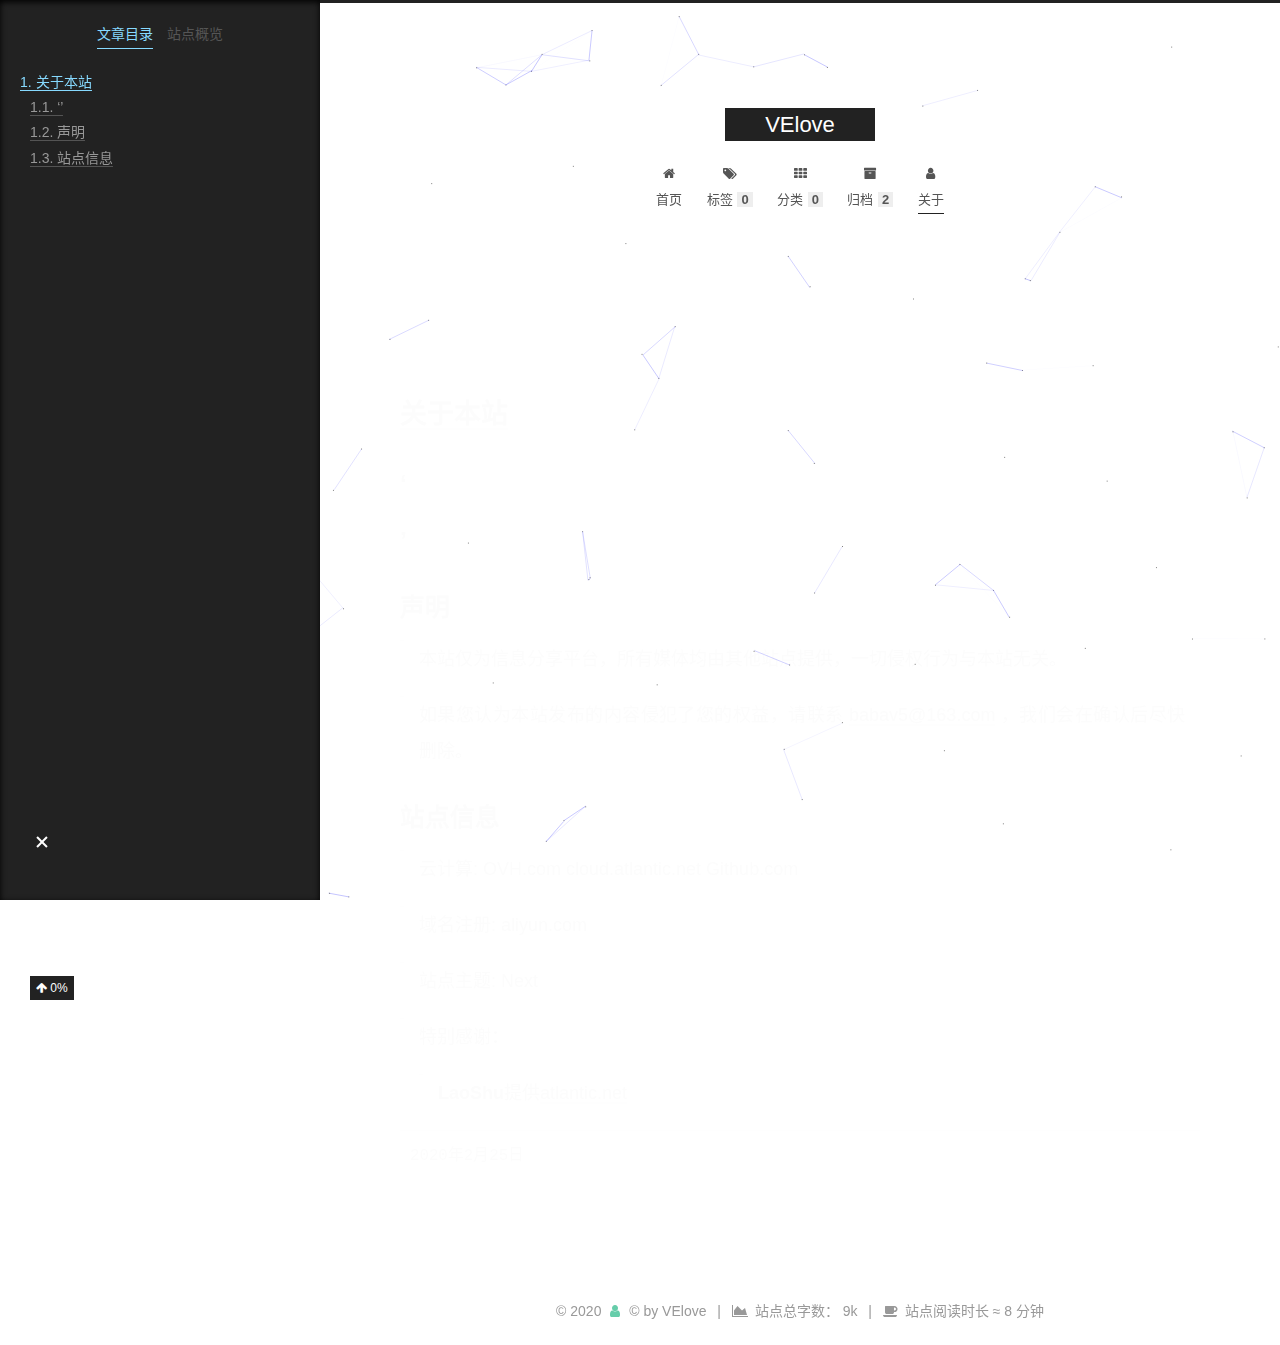
==== commit 1c5c598e: "Site updated: 2020-02-25 22:50:34" ====
--- a/about/index.html
+++ b/about/index.html
@@ -20,17 +20,19 @@
     var CONFIG = {"hostname":"bibibile.github.io","root":"/","scheme":"Muse","version":"7.7.1","exturl":false,"sidebar":{"position":"left","display":"post","padding":18,"offset":12,"onmobile":false},"copycode":{"enable":false,"show_result":false,"style":null},"back2top":{"enable":true,"sidebar":false,"scrollpercent":true},"bookmark":{"enable":false,"color":"#222","save":"auto"},"fancybox":false,"mediumzoom":false,"lazyload":false,"pangu":false,"comments":{"style":"tabs","active":null,"storage":true,"lazyload":false,"nav":null},"algolia":{"hits":{"per_page":10},"labels":{"input_placeholder":"Search for Posts","hits_empty":"We didn't find any results for the search: ${query}","hits_stats":"${hits} results found in ${time} ms"}},"localsearch":{"enable":false,"trigger":"auto","top_n_per_article":1,"unescape":false,"preload":false},"motion":{"enable":true,"async":false,"transition":{"post_block":"fadeIn","post_header":"slideDownIn","post_body":"slideDownIn","coll_header":"slideLeftIn","sidebar":"slideUpIn"}}};
   </script>
 
-  <meta name="description" content="关于本站 声明 本站仅为信息分享平台，所有媒体均由其他站点提供，一切侵权行为与本站无关。   如果您认为本站发布的内容侵犯了您的权益，请联系 babav5@163.com ，我们会在确认后尽快删除。  站点信息 云计算: OVH.com cloud.atlantic.net Github.com   域名注册: aliyun.com   站点主题: Next   特别感谢：  LaoShu提供at">
+  <meta name="description" content="关于本站‘’声明 本站仅为信息分享平台，所有媒体均由其他站点提供，一切侵权行为与本站无关。   如果您认为本站发布的内容侵犯了您的权益，请联系 babav5@163.com ，我们会在确认后尽快删除。  站点信息 云计算: OVH.com cloud.atlantic.net Github.com   域名注册: aliyun.com   站点主题: Next   特别感谢：  LaoShu提供a">
 <meta property="og:type" content="website">
 <meta property="og:title" content="VElove">
 <meta property="og:url" content="http://bibibile.github.io/about/index.html">
 <meta property="og:site_name" content="VElove">
-<meta property="og:description" content="关于本站 声明 本站仅为信息分享平台，所有媒体均由其他站点提供，一切侵权行为与本站无关。   如果您认为本站发布的内容侵犯了您的权益，请联系 babav5@163.com ，我们会在确认后尽快删除。  站点信息 云计算: OVH.com cloud.atlantic.net Github.com   域名注册: aliyun.com   站点主题: Next   特别感谢：  LaoShu提供at">
+<meta property="og:description" content="关于本站‘’声明 本站仅为信息分享平台，所有媒体均由其他站点提供，一切侵权行为与本站无关。   如果您认为本站发布的内容侵犯了您的权益，请联系 babav5@163.com ，我们会在确认后尽快删除。  站点信息 云计算: OVH.com cloud.atlantic.net Github.com   域名注册: aliyun.com   站点主题: Next   特别感谢：  LaoShu提供a">
 <meta property="og:locale" content="zh_CN">
-<meta property="article:published_time" content="2020-02-25T14:47:10.796Z">
-<meta property="article:modified_time" content="2020-02-25T14:46:59.000Z">
+<meta property="og:image" content="https://ptpimg.me/3477r4.png">
+<meta property="article:published_time" content="2020-02-25T14:50:21.029Z">
+<meta property="article:modified_time" content="2020-02-25T14:50:12.000Z">
 <meta property="article:author" content="VElove">
 <meta name="twitter:card" content="summary">
+<meta name="twitter:image" content="https://ptpimg.me/3477r4.png">
 
 <link rel="canonical" href="http://bibibile.github.io/about/">
 
@@ -179,8 +181,7 @@
       
       
       <div class="post-body">
-          <h1 id="关于本站"><a href="#关于本站" class="headerlink" title="关于本站"></a><a href="https://bibibile.github.io/about/">关于本站</a></h1><hr>
-<h2 id="声明"><a href="#声明" class="headerlink" title="声明"></a>声明</h2><blockquote>
+          <h1 id="关于本站"><a href="#关于本站" class="headerlink" title="关于本站"></a><a href="https://bibibile.github.io/about/">关于本站</a></h1><h2 id="‘’"><a href="#‘’" class="headerlink" title="‘’"></a>‘<img src="https://ptpimg.me/3477r4.png" alt="">’</h2><h2 id="声明"><a href="#声明" class="headerlink" title="声明"></a>声明</h2><blockquote>
 <p>本站仅为信息分享平台，所有媒体均由其他站点提供，一切侵权行为与本站无关。</p>
 </blockquote>
 <blockquote>
@@ -263,7 +264,7 @@
 
       <!--noindex-->
       <div class="post-toc-wrap sidebar-panel">
-          <div class="post-toc motion-element"><ol class="nav"><li class="nav-item nav-level-1"><a class="nav-link" href="#关于本站"><span class="nav-number">1.</span> <span class="nav-text">关于本站</span></a><ol class="nav-child"><li class="nav-item nav-level-2"><a class="nav-link" href="#声明"><span class="nav-number">1.1.</span> <span class="nav-text">声明</span></a></li><li class="nav-item nav-level-2"><a class="nav-link" href="#站点信息"><span class="nav-number">1.2.</span> <span class="nav-text">站点信息</span></a></li></ol></li></ol></div>
+          <div class="post-toc motion-element"><ol class="nav"><li class="nav-item nav-level-1"><a class="nav-link" href="#关于本站"><span class="nav-number">1.</span> <span class="nav-text">关于本站</span></a><ol class="nav-child"><li class="nav-item nav-level-2"><a class="nav-link" href="#‘’"><span class="nav-number">1.1.</span> <span class="nav-text">‘’</span></a></li><li class="nav-item nav-level-2"><a class="nav-link" href="#声明"><span class="nav-number">1.2.</span> <span class="nav-text">声明</span></a></li><li class="nav-item nav-level-2"><a class="nav-link" href="#站点信息"><span class="nav-number">1.3.</span> <span class="nav-text">站点信息</span></a></li></ol></li></ol></div>
       </div>
       <!--/noindex-->
 
--- a/css/main.css
+++ b/css/main.css
@@ -1176,7 +1176,7 @@
 }
 .links-of-author a::before,
 .links-of-author span.exturl::before {
-  background: #428a88;
+  background: #b00eff;
   border-radius: 50%;
   content: ' ';
   display: inline-block;
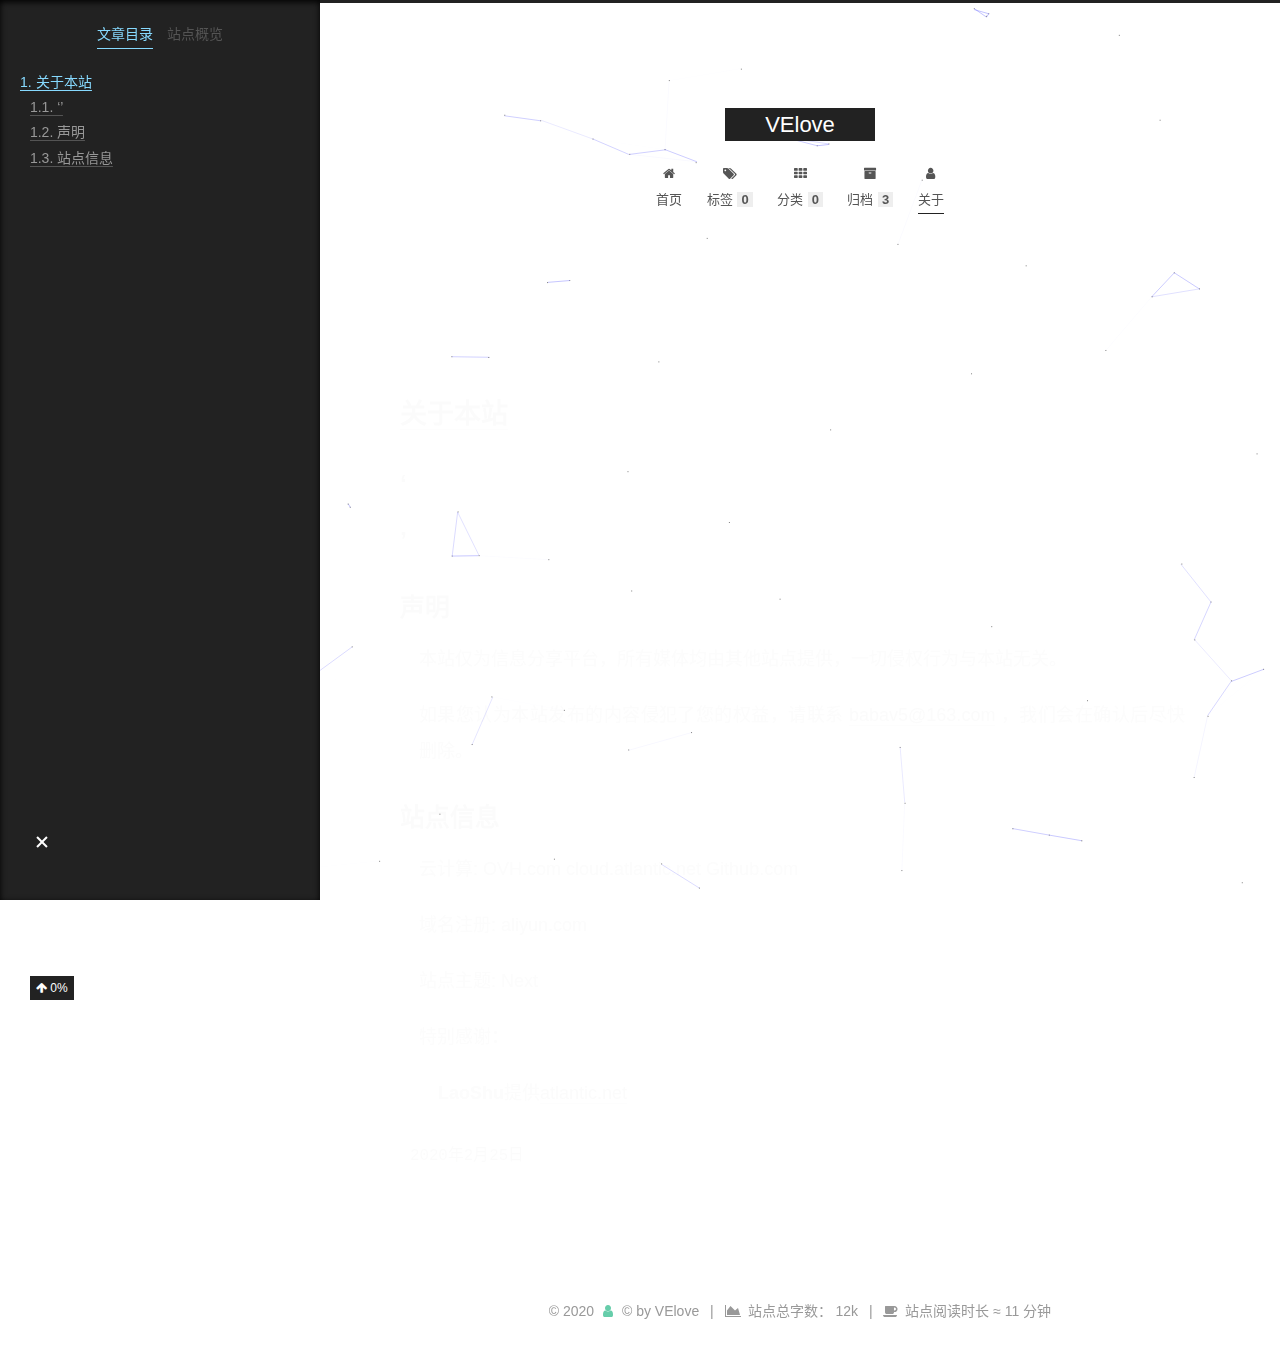
==== commit 49c00f67: "Site updated: 2020-02-25 23:21:49" ====
--- a/about/index.html
+++ b/about/index.html
@@ -129,7 +129,7 @@
   </li>
         <li class="menu-item menu-item-archives">
 
-    <a href="/archives/" rel="section"><i class="fa fa-fw fa-archive"></i>归档<span class="badge">2</span></a>
+    <a href="/archives/" rel="section"><i class="fa fa-fw fa-archive"></i>归档<span class="badge">3</span></a>
 
   </li>
         <li class="menu-item menu-item-about">
@@ -280,7 +280,7 @@
       <div class="site-state-item site-state-posts">
           <a href="/archives/">
         
-          <span class="site-state-item-count">2</span>
+          <span class="site-state-item-count">3</span>
           <span class="site-state-item-name">日志</span>
         </a>
       </div>
@@ -330,13 +330,13 @@
       <i class="fa fa-area-chart"></i>
     </span>
       <span class="post-meta-item-text">站点总字数：</span>
-    <span title="站点总字数">9k</span>
+    <span title="站点总字数">12k</span>
     <span class="post-meta-divider">|</span>
     <span class="post-meta-item-icon">
       <i class="fa fa-coffee"></i>
     </span>
       <span class="post-meta-item-text">站点阅读时长 &asymp;</span>
-    <span title="站点阅读时长">8 分钟</span>
+    <span title="站点阅读时长">11 分钟</span>
 </div>
 
         
--- a/css/main.css
+++ b/css/main.css
@@ -1176,7 +1176,7 @@
 }
 .links-of-author a::before,
 .links-of-author span.exturl::before {
-  background: #b00eff;
+  background: #9a2e36;
   border-radius: 50%;
   content: ' ';
   display: inline-block;
